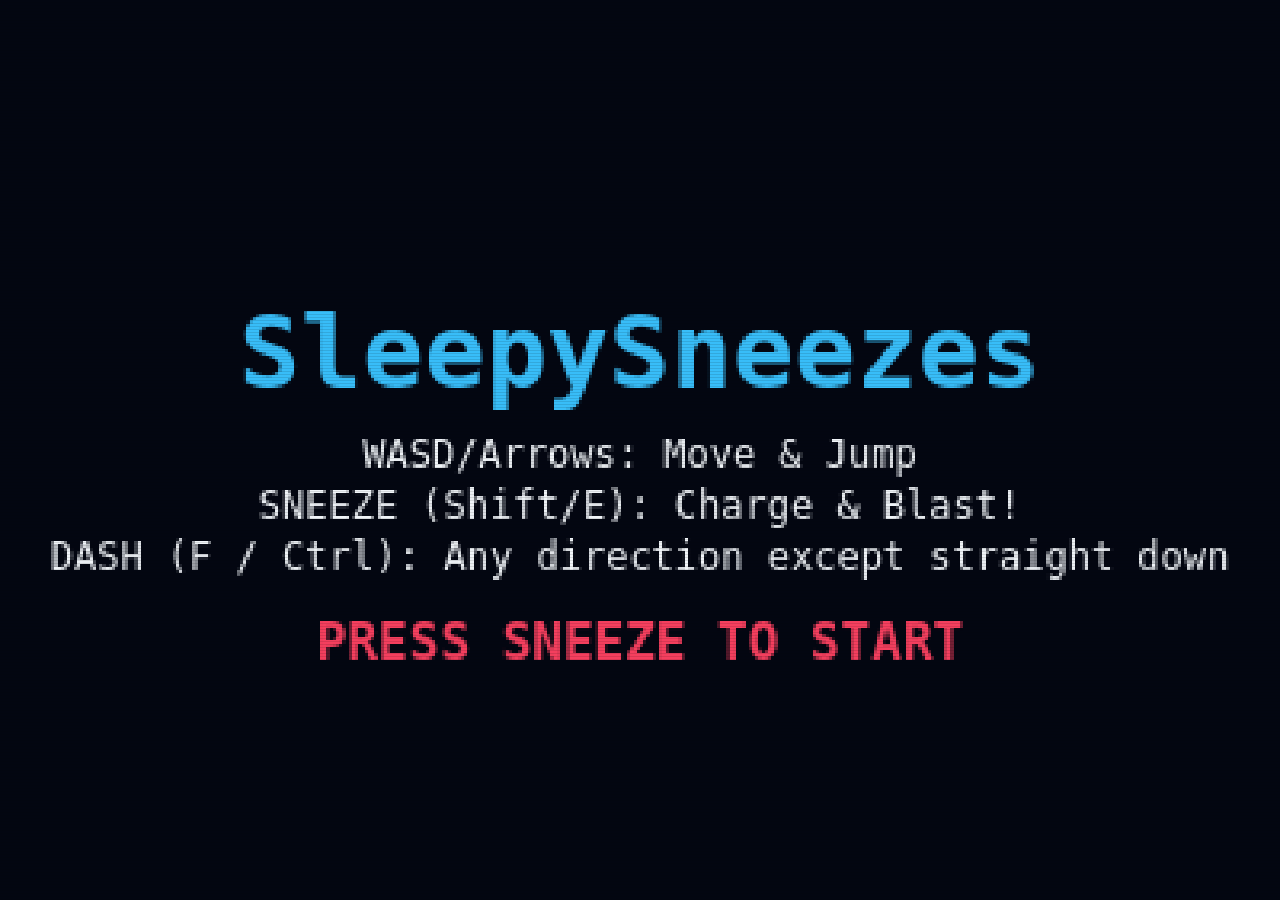
==== index.html @ b1308c96 "Slimmer Sleepyhead: swinging arms, glide puff, cute sneeze bubble Skinny robe, walking arm/leg cycle" ====
<!DOCTYPE html>
<html lang="en">
<head>
    <meta charset="UTF-8">
    <meta name="viewport" content="width=device-width, initial-scale=1.0, maximum-scale=1.0, user-scalable=no">
    <title>SleepySneezes - 16-Bit Edition</title>
    <style>
        html, body {
            margin: 0;
            padding: 0;
            background: #030611;
            color: #f1f5f9;
            user-select: none;
            -webkit-user-select: none;
            overflow: hidden;
            height: 100%;
            width: 100%;
        }

        canvas {
            display: block;
            position: fixed;
            inset: 0;
            width: 100vw;
            height: 100vh;
            object-fit: contain;
            object-position: center;
            image-rendering: -moz-crisp-edges;
            image-rendering: -webkit-optimize-contrast;
            image-rendering: crisp-edges;
            image-rendering: pixelated;
        }

        .scanlines {
            pointer-events: none;
            position: fixed;
            inset: 0;
            background: repeating-linear-gradient(
                to bottom,
                rgba(18, 16, 40, 0.0) 0px,
                rgba(18, 16, 40, 0.0) 2px,
                rgba(0, 0, 0, 0.11) 2px,
                rgba(0, 0, 0, 0.11) 3px
            );
            mix-blend-mode: multiply;
            z-index: 5;
        }
    </style>
</head>
<body>
    <canvas id="gameCanvas" width="400" height="225"></canvas>
    <div class="scanlines"></div>
    
    <script>
        class SoundFX {
            constructor() {
                this.ctx = null;
                this.muted = false;
                this.chargeOsc = null;
                this.chargeGain = null;
            }

            init() {
                if (!this.ctx) {
                    const AudioCtx = window.AudioContext || window.webkitAudioContext;
                    if (AudioCtx) this.ctx = new AudioCtx();
                }
                if (this.ctx && this.ctx.state === 'suspended') {
                    this.ctx.resume();
                }
            }

            playTone(freq, type, duration, startGain = 0.2, endGain = 0.01) {
                if (this.muted || !this.ctx) return;
                try {
                    const osc = this.ctx.createOscillator();
                    const gain = this.ctx.createGain();
                    osc.type = type;
                    osc.frequency.setValueAtTime(freq, this.ctx.currentTime);
                    gain.gain.setValueAtTime(startGain, this.ctx.currentTime);
                    gain.gain.exponentialRampToValueAtTime(endGain, this.ctx.currentTime + duration);
                    osc.connect(gain);
                    gain.connect(this.ctx.destination);
                    osc.start();
                    osc.stop(this.ctx.currentTime + duration);
                } catch (e) {}
            }

            jumpSound() {
                this.playTone(350, 'sine', 0.15, 0.25, 0.01);
            }

            hitSound() {
                this.playTone(120, 'sawtooth', 0.25, 0.3, 0.01);
            }

            stompSound() {
                this.playTone(220, 'square', 0.12, 0.2, 0.01);
            }

            pillowSound() {
                if (this.muted || !this.ctx) return;
                this.playTone(523.25, 'sine', 0.1, 0.2, 0.01);
                setTimeout(() => this.playTone(659.25, 'sine', 0.15, 0.2, 0.01), 80);
            }

            startChargeSound() {
                if (this.muted || !this.ctx || this.chargeOsc) return;
                try {
                    this.chargeOsc = this.ctx.createOscillator();
                    this.chargeGain = this.ctx.createGain();
                    this.chargeOsc.type = 'triangle';
                    this.chargeOsc.frequency.setValueAtTime(150, this.ctx.currentTime);
                    this.chargeOsc.frequency.exponentialRampToValueAtTime(600, this.ctx.currentTime + 1.2);
                    this.chargeGain.gain.setValueAtTime(0.05, this.ctx.currentTime);
                    this.chargeGain.gain.linearRampToValueAtTime(0.2, this.ctx.currentTime + 1.2);
                    this.chargeOsc.connect(this.chargeGain);
                    this.chargeGain.connect(this.ctx.destination);
                    this.chargeOsc.start();
                } catch (e) {}
            }

            stopChargeSound() {
                if (this.chargeOsc) {
                    try {
                        this.chargeOsc.stop();
                        this.chargeOsc.disconnect();
                    } catch (e) {}
                    this.chargeOsc = null;
                    this.chargeGain = null;
                }
            }

            dashSound() {
                this.playTone(180, 'square', 0.08, 0.18, 0.01);
                setTimeout(() => this.playTone(420, 'sawtooth', 0.12, 0.22, 0.01), 40);
            }

            executeSound() {
                if (this.muted || !this.ctx) return;
                try {
                    this.playTone(80, 'sawtooth', 0.4, 0.4, 0.01);
                    setTimeout(() => this.playTone(220, 'square', 0.15, 0.35, 0.01), 80);
                    setTimeout(() => this.playTone(880, 'triangle', 0.35, 0.28, 0.01), 160);
                    setTimeout(() => this.playTone(1320, 'sine', 0.5, 0.2, 0.01), 280);
                } catch (e) {}
            }

            sneezeSound(power = 1.0) {
                if (this.muted || !this.ctx) return;
                try {
                    const bufferSize = this.ctx.sampleRate * 0.3;
                    const buffer = this.ctx.createBuffer(1, bufferSize, this.ctx.sampleRate);
                    const data = buffer.getChannelData(0);
                    for (let i = 0; i < bufferSize; i++) {
                        data[i] = Math.random() * 2 - 1;
                    }
                    const noise = this.ctx.createBufferSource();
                    noise.buffer = buffer;

                    const filter = this.ctx.createBiquadFilter();
                    filter.type = 'bandpass';
                    filter.frequency.value = 1000 * power;

                    const gain = this.ctx.createGain();
                    gain.gain.setValueAtTime(0.4 * power, this.ctx.currentTime);
                    gain.gain.exponentialRampToValueAtTime(0.01, this.ctx.currentTime + 0.3);

                    noise.connect(filter);
                    filter.connect(gain);
                    gain.connect(this.ctx.destination);
                    noise.start();
                } catch (e) {
                    this.playTone(400 * power, 'square', 0.25, 0.3, 0.01);
                }
            }
        }

        let stardustParticles = [];
        let featherParticles = [];

        for (let i = 0; i < 45; i++) {
            stardustParticles.push({
                x: Math.random() * 800,
                y: Math.random() * 450,
                size: Math.random() * 2.2 + 0.8,
                vx: Math.random() * 0.3 + 0.1,
                vy: (Math.random() - 0.5) * 0.15,
                alpha: Math.random() * 0.7 + 0.3,
                pulseSpeed: Math.random() * 0.04 + 0.01
            });
        }

        function spawnFeatherBurst(x, y, count = 12) {
            for (let i = 0; i < count; i++) {
                const angle = Math.random() * Math.PI * 2;
                const speed = Math.random() * 3.5 + 1.2;
                featherParticles.push({
                    x: x,
                    y: y,
                    vx: Math.cos(angle) * speed,
                    vy: Math.sin(angle) * speed - 1.0,
                    rotation: Math.random() * Math.PI * 2,
                    vRot: (Math.random() - 0.5) * 0.2,
                    scale: Math.random() * 0.6 + 0.5,
                    life: 45 + Math.random() * 25,
                    maxLife: 70,
                    color: Math.random() > 0.3 ? '#e0f2fe' : '#fef08a'
                });
            }
        }

        const sound = new SoundFX();
        const canvas = document.getElementById('gameCanvas');
        const ctx = canvas.getContext('2d');
        ctx.imageSmoothingEnabled = false;

        const STATE = {
            START: 'START',
            PLAYING: 'PLAYING',
            MODAL: 'MODAL',
            VICTORY: 'VICTORY'
        };
        let currentGameState = STATE.START;
        let impactFrame = {
            active: false,
            timer: 0,
            duration: 48,
            px: 0, py: 0, ex: 0, ey: 0,
            flyX: 0, flyY: 0, flyVX: 0, flyVY: 0,
            kanji: '斬'
        };
        const KANJI_POOL = ['斬', '撃', '滅', '破', '閃', '轟'];

        // Victory animation state
        let victoryTimer = 0;
        let victoryPhase = 0; // 0=sneeze charge, 1=impact, 2=cloud spin, 3=star form, 4=THE END
        let victoryCloud = { x: 400, y: 160, r: 60, spin: 0, scaleX: 1, scaleY: 1, alpha: 1 };
        let victoryStar = { x: 400, y: 160, r: 0, alpha: 0, spin: 0 };
        let victoryPlayerX = 200;
        let victoryShockwaves = [];

        const CANVAS_WIDTH = 800;
        const CANVAS_HEIGHT = 450;

        let currentLevelIndex = 0;
        let platforms = [];
        let pillows = [];
        let enemies = [];
        let alarmClocks = [];
        let hazards = [];
        let bossProjectiles = [];
        let particles = [];
        let shockwaves = [];
        let floatingTexts = [];
        let zzzParticles = [];
        let boss = null;
        let goalPost = null;
        let gameTime = 0;
        let modalData = { title: '', story: '' };
        let modalActionCallback = null;

        const DEFAULT_THEME = {
            sky: ['#020510', '#080d21', '#10162e', '#181028'],
            moon: '#fef08a',
            starDensity: 40
        };

        const screenShake = {
            intensity: 0,
            x: 0,
            y: 0,
            trigger(amount) {
                this.intensity = Math.max(this.intensity, amount);
            },
            update() {
                if (this.intensity > 0) {
                    this.x = (Math.random() - 0.5) * this.intensity * 1.5;
                    this.y = (Math.random() - 0.5) * this.intensity * 1.5;
                    this.intensity *= 0.88;
                    if (this.intensity < 0.2) {
                        this.intensity = 0;
                        this.x = 0;
                        this.y = 0;
                    }
                }
            }
        };

        const levels = [
            {
                title: 'Allergy Curse',
                story: 'Gather Sleepyhead\'s scattered dream pillows! Hold SNEEZE to build up power and launch yourself across wide platforms!',
                pillowsTotal: 4,
                theme: DEFAULT_THEME,
                setup() {
                    platforms = [
                        { x: 0, y: 400, w: 800, h: 50, type: 'ground' },
                        { x: 90, y: 310, w: 160, h: 18, type: 'static' },
                        { x: 300, y: 250, w: 150, h: 18, type: 'static' },
                        { x: 500, y: 190, w: 150, h: 18, type: 'static' },
                        { x: 200, y: 140, w: 140, h: 18, type: 'static' },
                        { x: 660, y: 300, w: 110, h: 18, type: 'static' }
                    ];
                    pillows = [
                        { x: 150, y: 270, collected: false },
                        { x: 350, y: 210, collected: false },
                        { x: 560, y: 150, collected: false },
                        { x: 250, y: 100, collected: false }
                    ];
                    enemies = [
                        makeEnemy(220, 376, 0.7, 40, 420, 'bunny'),
                        makeEnemy(540, 166, -0.55, 500, 640, 'slime'),
                        makeEnemy(700, 276, 0.55, 660, 770, 'fox'),
                        makeEnemy(430, 100, 0.7, 380, 520, 'moth', { baseY: 100 })
                    ];
                    hazards = [
                        { x: 480, y: 385, w: 70, h: 15, type: 'spikes' }
                    ];
                    alarmClocks = [];
                    boss = null;
                    goalPost = { x: 720, y: 350, w: 40, h: 50, unlocked: false };
                }
            },
            {
                title: 'Midnight Winds',
                story: 'High clouds carry heavy dream currents. Use fully charged Sneezes for massive recoil jumps!',
                pillowsTotal: 4,
                theme: {
                    sky: ['#040616', '#0a1129', '#131a38', '#1c1436'],
                    moon: '#e0f2fe',
                    starDensity: 55
                },
                setup() {
                    platforms = [
                        { x: 0, y: 400, w: 800, h: 50, type: 'ground' },
                        { x: 180, y: 320, w: 140, h: 18, type: 'static' },
                        { x: 400, y: 260, w: 140, h: 18, type: 'static' },
                        { x: 220, y: 180, w: 150, h: 18, type: 'static' },
                        { x: 40, y: 130, w: 130, h: 18, type: 'static' },
                        { x: 610, y: 160, w: 150, h: 18, type: 'static' },
                        { x: 620, y: 320, w: 140, h: 18, type: 'static' }
                    ];
                    pillows = [
                        { x: 230, y: 280, collected: false },
                        { x: 450, y: 220, collected: false },
                        { x: 90, y: 90, collected: false },
                        { x: 670, y: 120, collected: false }
                    ];
                    enemies = [
                        makeEnemy(240, 156, 0.65, 220, 350, 'fox'),
                        makeEnemy(650, 136, -0.55, 610, 750, 'slime'),
                        makeEnemy(200, 366, 0.55, 40, 500, 'ogre'),
                        makeEnemy(300, 100, -0.8, 220, 400, 'bat', { baseY: 100 })
                    ];
                    hazards = [
                        { x: 520, y: 385, w: 80, h: 15, type: 'spikes' },
                        { x: 650, y: 145, w: 50, h: 15, type: 'spikes' }
                    ];
                    alarmClocks = [];
                    boss = null;
                    goalPost = { x: 690, y: 330, w: 40, h: 50, unlocked: false };
                }
            },
            {
                title: 'Pillow Fort Peaks',
                story: 'Towering cushion stacks line the horizon. Stomp dust bunnies from above or Blast them away with Sneeze! Watch for sky bats and thorny brambles.',
                pillowsTotal: 4,
                theme: {
                    sky: ['#050411', '#0c0a24', '#171034', '#231331'],
                    moon: '#fbcfe8',
                    starDensity: 45
                },
                setup() {
                    platforms = [
                        { x: 0, y: 400, w: 800, h: 50, type: 'ground' },
                        { x: 160, y: 330, w: 140, h: 18, type: 'static' },
                        { x: 360, y: 270, w: 150, h: 18, type: 'static' },
                        { x: 540, y: 210, w: 140, h: 18, type: 'static' },
                        { x: 360, y: 140, w: 140, h: 18, type: 'static' },
                        { x: 160, y: 100, w: 140, h: 18, type: 'static' }
                    ];
                    pillows = [
                        { x: 200, y: 290, collected: false },
                        { x: 590, y: 170, collected: false },
                        { x: 400, y: 100, collected: false },
                        { x: 200, y: 60, collected: false }
                    ];
                    enemies = [
                        makeEnemy(80, 362, 0.5, 20, 280, 'scarecrow'),
                        makeEnemy(230, 306, -0.65, 160, 290, 'slime'),
                        makeEnemy(400, 104, 0.45, 360, 490, 'ogre'),
                        makeEnemy(700, 378, -0.9, 520, 780, 'fox'),
                        makeEnemy(220, 60, 0.9, 160, 300, 'moth', { baseY: 60 }),
                        makeEnemy(590, 150, -0.85, 540, 680, 'bat', { baseY: 150 })
                    ];
                    hazards = [
                        { x: 300, y: 385, w: 70, h: 15, type: 'spikes' },
                        { x: 380, y: 125, w: 50, h: 15, type: 'spikes' }
                    ];
                    alarmClocks = [];
                    boss = null;
                    goalPost = { x: 730, y: 300, w: 40, h: 50, unlocked: false };
                }
            },
            {
                title: 'Dreamy Nebula',
                story: 'Shimmering star nebulae fill the sky. Leap across fast-drifting cloud paths, dodge bramble spikes, and retrieve the golden pillows!',
                pillowsTotal: 4,
                theme: {
                    sky: ['#02040c', '#070a1f', '#0e1636', '#1a1042'],
                    moon: '#c4b5fd',
                    starDensity: 60
                },
                setup() {
                    platforms = [
                        { x: 0, y: 400, w: 800, h: 50, type: 'ground' },
                        { x: 180, y: 320, w: 140, h: 18, type: 'static' },
                        { x: 360, y: 250, w: 150, h: 18, type: 'static' },
                        { x: 540, y: 190, w: 150, h: 18, type: 'static' },
                        { x: 330, y: 130, w: 150, h: 18, type: 'static' },
                        { x: 80, y: 110, w: 140, h: 18, type: 'static' }
                    ];
                    pillows = [
                        { x: 220, y: 280, collected: false },
                        { x: 410, y: 210, collected: false },
                        { x: 380, y: 90, collected: false },
                        { x: 130, y: 70, collected: false }
                    ];
                    enemies = [
                        makeEnemy(80, 376, 0.7, 20, 360, 'slime'),
                        makeEnemy(380, 104, 0.55, 330, 470, 'ogre'),
                        makeEnemy(150, 86, -0.9, 80, 210, 'fox'),
                        makeEnemy(700, 340, -0.85, 500, 780, 'moth', { baseY: 340 }),
                        makeEnemy(250, 40, 0.8, 80, 340, 'bat', { baseY: 40 })
                    ];
                    hazards = [
                        { x: 420, y: 385, w: 80, h: 15, type: 'spikes' },
                        { x: 350, y: 115, w: 60, h: 15, type: 'spikes' }
                    ];
                    alarmClocks = [];
                    boss = null;
                    goalPost = { x: 710, y: 310, w: 40, h: 50, unlocked: false };
                }
            },
            {
                title: 'Clockwork Nightmare',
                story: 'Tick-tock! Ring all the alarm clocks with Sneeze Blasts to clear the allergy storm and open the portal!',
                pillowsTotal: 4,
                theme: {
                    sky: ['#06040f', '#100a26', '#1c1030', '#2a0f2c'],
                    moon: '#fde68a',
                    starDensity: 50
                },
                setup() {
                    platforms = [
                        { x: 0, y: 400, w: 800, h: 50, type: 'ground' },
                        { x: 200, y: 320, w: 150, h: 18, type: 'static' },
                        { x: 400, y: 260, w: 150, h: 18, type: 'static' },
                        { x: 580, y: 190, w: 150, h: 18, type: 'static' },
                        { x: 360, y: 140, w: 150, h: 18, type: 'static' },
                        { x: 120, y: 120, w: 150, h: 18, type: 'static' }
                    ];
                    pillows = [
                        { x: 250, y: 280, collected: false },
                        { x: 450, y: 220, collected: false },
                        { x: 410, y: 100, collected: false },
                        { x: 170, y: 80, collected: false }
                    ];
                    alarmClocks = [
                        { x: 260, y: 305, rung: false },
                        { x: 460, y: 245, rung: false },
                        { x: 420, y: 125, rung: false }
                    ];
                    enemies = [
                        makeEnemy(80, 376, 0.85, 20, 360, 'ogre'),
                        makeEnemy(430, 236, -0.75, 400, 540, 'bunny'),
                        makeEnemy(170, 96, 0.65, 120, 260, 'bunny'),
                        makeEnemy(630, 150, -0.9, 580, 730, 'bat', { baseY: 150 }),
                        makeEnemy(260, 60, 0.85, 120, 360, 'bat', { baseY: 60 })
                    ];
                    hazards = [
                        { x: 480, y: 385, w: 70, h: 15, type: 'spikes' },
                        { x: 140, y: 105, w: 45, h: 15, type: 'spikes' }
                    ];
                    boss = null;
                    goalPost = { x: 640, y: 150, w: 40, h: 50, unlocked: false };
                }
            },
            {
                title: 'Pollen Marsh',
                story: 'Sneezy slime puddles bounce in the reeds. Dash diagonally to finish them!',
                pillowsTotal: 4,
                theme: {
                    sky: ['#04140c', '#0a2418', '#12301c', '#1a2810'],
                    moon: '#86efac',
                    starDensity: 30
                },
                setup() {
                    platforms = [
                        { x: 0, y: 400, w: 800, h: 50, type: 'ground' },
                        { x: 70, y: 320, w: 160, h: 18, type: 'static' },
                        { x: 300, y: 260, w: 180, h: 18, type: 'static' },
                        { x: 540, y: 200, w: 160, h: 18, type: 'static' },
                        { x: 240, y: 140, w: 140, h: 18, type: 'static' },
                        { x: 640, y: 320, w: 120, h: 18, type: 'static' }
                    ];
                    pillows = [
                        { x: 120, y: 280, collected: false },
                        { x: 360, y: 220, collected: false },
                        { x: 590, y: 160, collected: false },
                        { x: 280, y: 100, collected: false }
                    ];
                    enemies = [
                        makeEnemy(100, 380, 0.5, 20, 280, 'slime'),
                        makeEnemy(360, 240, -0.6, 300, 470, 'slime'),
                        makeEnemy(560, 180, 0.45, 540, 690, 'scarecrow'),
                        makeEnemy(680, 298, 0.7, 640, 760, 'fox'),
                        makeEnemy(280, 90, 0.8, 240, 380, 'moth', { baseY: 90 })
                    ];
                    hazards = [
                        { x: 400, y: 385, w: 90, h: 15, type: 'spikes' }
                    ];
                    alarmClocks = [];
                    boss = null;
                    goalPost = { x: 720, y: 350, w: 40, h: 50, unlocked: false };
                }
            },
            {
                title: 'Moonlit Orchard',
                story: 'Foxes zip between scarecrows. Use dash stun, then FINISH the straw giants!',
                pillowsTotal: 4,
                theme: {
                    sky: ['#12080c', '#241018', '#30141c', '#1c1014'],
                    moon: '#fda4af',
                    starDensity: 48
                },
                setup() {
                    platforms = [
                        { x: 0, y: 400, w: 800, h: 50, type: 'ground' },
                        { x: 40, y: 300, w: 140, h: 18, type: 'static' },
                        { x: 250, y: 240, w: 150, h: 18, type: 'static' },
                        { x: 460, y: 180, w: 150, h: 18, type: 'static' },
                        { x: 620, y: 280, w: 140, h: 18, type: 'static' },
                        { x: 160, y: 120, w: 160, h: 18, type: 'static' }
                    ];
                    pillows = [
                        { x: 80, y: 260, collected: false },
                        { x: 300, y: 200, collected: false },
                        { x: 500, y: 140, collected: false },
                        { x: 200, y: 80, collected: false }
                    ];
                    enemies = [
                        makeEnemy(80, 362, 0.4, 20, 240, 'scarecrow'),
                        makeEnemy(280, 218, 1.1, 250, 390, 'fox'),
                        makeEnemy(500, 158, -1.0, 460, 600, 'fox'),
                        makeEnemy(650, 242, 0.5, 620, 760, 'ogre'),
                        makeEnemy(200, 70, 0.7, 160, 320, 'moth', { baseY: 70 })
                    ];
                    hazards = [
                        { x: 320, y: 385, w: 80, h: 15, type: 'spikes' }
                    ];
                    alarmClocks = [];
                    boss = null;
                    goalPost = { x: 700, y: 230, w: 40, h: 50, unlocked: false };
                }
            },
            {
                title: 'Gear Cathedral',
                story: 'Clocklings patrol the nave. Ring nothing — just collect pillows and dash through brass!',
                pillowsTotal: 4,
                theme: {
                    sky: ['#1a1408', '#2a2010', '#3a2810', '#241808'],
                    moon: '#fde68a',
                    starDensity: 25
                },
                setup() {
                    platforms = [
                        { x: 0, y: 400, w: 800, h: 50, type: 'ground' },
                        { x: 100, y: 310, w: 140, h: 18, type: 'static' },
                        { x: 320, y: 250, w: 160, h: 18, type: 'static' },
                        { x: 540, y: 190, w: 150, h: 18, type: 'static' },
                        { x: 200, y: 150, w: 140, h: 18, type: 'static' },
                        { x: 660, y: 310, w: 120, h: 18, type: 'static' }
                    ];
                    pillows = [
                        { x: 140, y: 270, collected: false },
                        { x: 380, y: 210, collected: false },
                        { x: 590, y: 150, collected: false },
                        { x: 240, y: 110, collected: false }
                    ];
                    enemies = [
                        makeEnemy(120, 372, 0.7, 20, 300, 'clockling'),
                        makeEnemy(350, 222, -0.65, 320, 470, 'clockling'),
                        makeEnemy(560, 162, 0.55, 540, 680, 'clockling'),
                        makeEnemy(680, 282, 0.5, 660, 780, 'ogre'),
                        makeEnemy(240, 90, 0.85, 200, 340, 'bat', { baseY: 90 })
                    ];
                    hazards = [
                        { x: 430, y: 385, w: 70, h: 15, type: 'spikes' }
                    ];
                    alarmClocks = [];
                    boss = null;
                    goalPost = { x: 700, y: 260, w: 40, h: 50, unlocked: false };
                }
            },
            {
                title: 'Nightmare King\'s Lair',
                story: 'The Nightmare King looms! Blast all 4 alarm clocks with Maximum Sneezes to defeat him! Dodge his Nightmare Orbs!',
                pillowsTotal: 4,
                theme: {
                    sky: ['#08030d', '#160820', '#241030', '#320f2a'],
                    moon: '#fda4af',
                    starDensity: 55
                },
                setup() {
                    platforms = [
                        { x: 0, y: 400, w: 800, h: 50, type: 'ground' },
                        { x: 80, y: 300, w: 150, h: 18, type: 'static' },
                        { x: 570, y: 300, w: 150, h: 18, type: 'static' },
                        { x: 300, y: 230, w: 200, h: 18, type: 'static' },
                        { x: 140, y: 140, w: 150, h: 18, type: 'static' },
                        { x: 510, y: 140, w: 150, h: 18, type: 'static' }
                    ];
                    pillows = [
                        { x: 130, y: 260, collected: false },
                        { x: 640, y: 260, collected: false },
                        { x: 200, y: 100, collected: false },
                        { x: 570, y: 100, collected: false }
                    ];
                    alarmClocks = [
                        { x: 145, y: 285, rung: false },
                        { x: 655, y: 285, rung: false },
                        { x: 215, y: 125, rung: false },
                        { x: 585, y: 125, rung: false }
                    ];
                    enemies = [];
                    hazards = [];
                    bossProjectiles = [];
                    boss = { x: 350, y: 30, w: 110, h: 80, vx: 1.2, hp: 240, maxHp: 240, attackTimer: 80, name: 'king', phase: 1, announced: 1 };
                    goalPost = null;
                }
            }
        ];

        const player = {
            x: 50,
            y: 300,
            w: 32,
            h: 40,
            vx: 0,
            vy: 0,
            speed: 3.2,
            gravity: 0.28,
            recoilBase: 7.0,
            isGrounded: false,
            coyoteTimer: 0,
            isGliding: false,
            isSlamming: false,
            isCharging: false,
            isDashing: false,
            dashTimer: 0,
            dashCooldown: 0,
            dashDirX: 1,
            dashDirY: 0,
            dashTrail: [],
            chargeTimer: 0,
            maxChargeTimer: 60,
            sneezeEnergy: 100,
            maxSneezeEnergy: 100,
            sneezeCooldownTimer: 0,
            maxSneezeCooldown: 120,
            facing: 1,
            scaleX: 1,
            scaleY: 1,
            health: 3,
            maxHealth: 3,
            invincibleTimer: 0,
            score: 0,
            pillowsCollected: 0
        };

        const keys = {
            Left: false,
            Right: false,
            Up: false,
            Down: false,
            Sneeze: false,
            Dash: false
        };

        let cheatCode = '';

        window.addEventListener('keydown', (e) => {
            sound.init();
            
            if (e.key && e.key.length === 1) {
                cheatCode += e.key.toLowerCase();
                if (cheatCode.length > 6) cheatCode = cheatCode.slice(-6);
                if (cheatCode === 'pickle' && currentGameState === STATE.PLAYING) {
                    cheatCode = '';
                    player.score += 1000;
                    levelComplete();
                    return;
                }
            }

            if (e.code === 'KeyM') {
                sound.muted = !sound.muted;
            }
            if (e.code === 'KeyA' || e.code === 'ArrowLeft') keys.Left = true;
            if (e.code === 'KeyD' || e.code === 'ArrowRight') keys.Right = true;
            if (e.code === 'KeyW' || e.code === 'ArrowUp' || e.code === 'Space') {
                keys.Up = true;
            }
            if (e.code === 'KeyS' || e.code === 'ArrowDown') {
                keys.Down = true;
                if (player.isGrounded && currentGameState === STATE.PLAYING) {
                    player.dropTimer = 8;
                    player.isGrounded = false;
                    player.y += 2;
                } else if (!player.isGrounded && currentGameState === STATE.PLAYING && !player.isSlamming && !player.isDashing) {
                    player.isSlamming = true;
                    player.vy = 13;
                }
            }
            if (e.code === 'KeyF' || e.code === 'KeyJ' || e.code === 'ControlLeft' || e.code === 'ControlRight') {
                if (!keys.Dash && currentGameState === STATE.PLAYING) startDash();
                keys.Dash = true;
            }
            if (e.code === 'ShiftLeft' || e.code === 'ShiftRight' || e.code === 'KeyE') {
                if (currentGameState === STATE.START) {
                    initLevel(0);
                } else if (currentGameState === STATE.MODAL) {
                    if (modalActionCallback) modalActionCallback();
                } else if (currentGameState === STATE.VICTORY && victoryPhase === 4) {
                    initLevel(0);
                } else if (!keys.Sneeze && currentGameState === STATE.PLAYING) {
                    startChargingSneeze();
                }
                keys.Sneeze = true;
            }
        });

        window.addEventListener('keyup', (e) => {
            if (e.code === 'KeyA' || e.code === 'ArrowLeft') keys.Left = false;
            if (e.code === 'KeyD' || e.code === 'ArrowRight') keys.Right = false;
            if (e.code === 'KeyW' || e.code === 'ArrowUp' || e.code === 'Space') keys.Up = false;
            if (e.code === 'KeyS' || e.code === 'ArrowDown') keys.Down = false;
            if (e.code === 'KeyF' || e.code === 'KeyJ' || e.code === 'ControlLeft' || e.code === 'ControlRight') keys.Dash = false;
            if (e.code === 'ShiftLeft' || e.code === 'ShiftRight' || e.code === 'KeyE') {
                if (keys.Sneeze && currentGameState === STATE.PLAYING) {
                    releaseSneezeBlast();
                }
                keys.Sneeze = false;
            }
        });

        function wrapText(context, text, x, y, maxWidth, lineHeight) {
            const words = text.split(' ');
            let line = '';
            for(let n = 0; n < words.length; n++) {
                const testLine = line + words[n] + ' ';
                const metrics = context.measureText(testLine);
                const testWidth = metrics.width;
                if (testWidth > maxWidth && n > 0) {
                    context.fillText(line, x, y);
                    line = words[n] + ' ';
                    y += lineHeight;
                } else {
                    line = testLine;
                }
            }
            context.fillText(line, x, y);
        }

        function spawnFloatingText(x, y, text, color = '#f1f5f9') {
            floatingTexts.push({ x, y, text, color, life: 45, maxLife: 45 });
        }

        function enemyStats(type) {
            if (type === 'ogre') return { hp: 3, maxHp: 3, strength: 3, w: 36, h: 36 };
            if (type === 'bat') return { hp: 2, maxHp: 2, strength: 2, w: 28, h: 22, fly: true };
            if (type === 'moth') return { hp: 2, maxHp: 2, strength: 2, w: 30, h: 24, fly: true };
            if (type === 'slime') return { hp: 2, maxHp: 2, strength: 1, w: 28, h: 20 };
            if (type === 'clockling') return { hp: 2, maxHp: 2, strength: 2, w: 28, h: 28 };
            if (type === 'scarecrow') return { hp: 3, maxHp: 3, strength: 3, w: 30, h: 38 };
            if (type === 'fox') return { hp: 1, maxHp: 1, strength: 1, w: 32, h: 22 };
            return { hp: 1, maxHp: 1, strength: 1, w: 26, h: 24 };
        }

        function isFlyer(e) { return e.type === 'bat' || e.type === 'moth' || e.fly; }

        function makeEnemy(x, y, vx, minX, maxX, type, extra) {
            const s = enemyStats(type);
            return Object.assign({
                x, y, vx, minX, maxX, type,
                w: s.w, h: s.h, hp: s.hp, maxHp: s.maxHp, strength: s.strength,
                alive: true, stunned: 0, flash: 0
            }, extra || {});
        }

        function startDash() {
            if (player.isDashing || player.dashCooldown > 0 || player.isCharging) return;
            let dx = 0, dy = 0;
            if (keys.Left) dx -= 1;
            if (keys.Right) dx += 1;
            if (keys.Up) dy -= 1;
            if (keys.Down) dy += 1;
            if (dx === 0 && dy === 0) { dx = player.facing; dy = 0; }
            if (dx === 0 && dy > 0) { dx = player.facing; dy = 0; }
            const mag = Math.hypot(dx, dy) || 1;
            dx /= mag; dy /= mag;
            player.isDashing = true;
            player.dashTimer = 12;
            player.dashCooldown = 32;
            player.dashHitIds = [];
            player.dashDirX = dx;
            player.dashDirY = dy;
            player.isSlamming = false;
            player.invincibleTimer = Math.max(player.invincibleTimer, 12);
            if (dx !== 0) player.facing = dx > 0 ? 1 : -1;
            sound.dashSound();
            screenShake.trigger(3);
            spawnFloatingText(player.x, player.y - 18, 'DASH!', '#a5f3fc');
        }

        function triggerImpactFrame(e) {
            impactFrame.active = true;
            impactFrame.timer = impactFrame.duration;
            impactFrame.px = player.x + player.w / 2;
            impactFrame.py = player.y + player.h / 2;
            impactFrame.ex = e.x + e.w / 2;
            impactFrame.ey = e.y + e.h / 2;
            impactFrame.flyX = e.x;
            impactFrame.flyY = e.y;
            impactFrame.flyVX = player.dashDirX * 14;
            impactFrame.flyVY = player.dashDirY * 10 - 4;
            impactFrame.kanji = KANJI_POOL[Math.floor(Math.random() * KANJI_POOL.length)];
            sound.executeSound();
            screenShake.trigger(18);
        }

        function dashHitEnemy(e) {
            const low = e.hp <= 1 || e.stunned > 0 || (e.hp / e.maxHp) <= 0.34;
            if (low) {
                e.alive = false;
                e.hp = 0;
                player.score += 400;
                spawnFloatingText(e.x, e.y - 18, 'FINISH!', '#fde047');
                spawnFeatherBurst(e.x + e.w / 2, e.y + e.h / 2, 22);
                triggerImpactFrame(e);
                return;
            }
            e.hp -= 1;
            e.flash = 8;
            if (e.strength >= 2) {
                e.stunned = 70;
                spawnFloatingText(e.x, e.y - 12, 'STUNNED!', '#fbbf24');
                sound.hitSound();
            } else {
                e.alive = false;
                player.score += 200;
                spawnFloatingText(e.x, e.y - 12, '+200 DASH!', '#67e8f9');
                spawnFeatherBurst(e.x + 12, e.y + 10, 12);
                sound.stompSound();
            }
        }

        function startChargingSneeze() {
            if (player.sneezeCooldownTimer > 0) return;

            if (player.sneezeEnergy < 25) {
                spawnFloatingText(player.x - 10, player.y - 15, 'NO ENERGY!', '#ef4444');
                sound.hitSound();
                return;
            }

            player.isCharging = true;
            player.chargeTimer = 0;
            sound.startChargeSound();
        }

        function releaseSneezeBlast() {
            if (!player.isCharging) return;

            player.isCharging = false;
            sound.stopChargeSound();

            const chargeRatio = Math.min(1.0, player.chargeTimer / player.maxChargeTimer);
            const energyCost = 25 + chargeRatio * 40;

            player.sneezeEnergy = Math.max(0, player.sneezeEnergy - energyCost);
            player.sneezeCooldownTimer = player.maxSneezeCooldown;

            const recoilMult = 1.0 + chargeRatio * 1.8;
            player.vx = -player.facing * player.recoilBase * recoilMult;
            player.vy = -player.recoilBase * (0.8 + chargeRatio * 1.0);
            player.isGrounded = false;
            player.isSlamming = false;

            player.scaleX = 1.6;
            player.scaleY = 0.6;

            sound.sneezeSound(0.8 + chargeRatio * 1.2);
            screenShake.trigger(4 + chargeRatio * 12);

            const blastName = chargeRatio > 0.8 ? 'MEGA SNEEZE!' : chargeRatio > 0.4 ? 'POWER SNEEZE!' : 'SNEEZE BLAST!';
            spawnFloatingText(player.x - 15, player.y - 25, blastName, chargeRatio > 0.8 ? '#f43f5e' : '#f59e0b');
            spawnFeatherBurst(player.x + player.w / 2, player.y + player.h / 2, Math.floor(10 + chargeRatio * 18));

            shockwaves.push({
                x: player.x + (player.facing > 0 ? player.w : 0),
                y: player.y + player.h / 2,
                radius: 10,
                maxRadius: 40 + chargeRatio * 80,
                alpha: 1.0,
                color: chargeRatio > 0.8 ? '#f43f5e' : '#38bdf8'
            });

            const particleCount = Math.floor(16 + chargeRatio * 35);
            for (let i = 0; i < particleCount; i++) {
                particles.push({
                    x: player.x + (player.facing > 0 ? player.w : 0),
                    y: player.y + player.h / 2 + (Math.random() - 0.5) * 16,
                    vx: (player.facing * (Math.random() * 8 + 3)) * (0.8 + chargeRatio * 1.2),
                    vy: (Math.random() - 0.5) * (6 + chargeRatio * 6),
                    size: Math.random() * 10 + 5 + chargeRatio * 6,
                    life: 30 + chargeRatio * 20,
                    maxLife: 30 + chargeRatio * 20,
                    color: i % 2 === 0 ? '#fda4af' : '#e0f2fe'
                });
            }

            const blastRadius = 80 + chargeRatio * 100;

            alarmClocks.forEach(clock => {
                if (!clock.rung) {
                    const dist = Math.hypot((player.x + player.w/2) - clock.x, (player.y + player.h/2) - clock.y);
                    if (dist < blastRadius) {
                        clock.rung = true;
                        sound.pillowSound();
                        const dmg = Math.floor(30 + chargeRatio * 45);
                        spawnFloatingText(clock.x, clock.y - 20, `ALARM RUNG! -${dmg} HP`, '#fbbf24');
                        spawnFeatherBurst(clock.x, clock.y, 8);
                        if (boss) {
                            boss.hp -= dmg;
                            if (boss.hp <= 0) {
                                boss.hp = 0;
                                levelComplete();
                            }
                        }
                    }
                }
            });

            enemies.forEach(e => {
                if (e.alive) {
                    const dist = Math.hypot((player.x + player.w/2) - e.x, (player.y + player.h/2) - e.y);
                    if (dist < blastRadius) {
                        e.alive = false;
                        player.score += 200;
                        sound.stompSound();
                        spawnFloatingText(e.x, e.y - 15, '+200 BLAST!', '#38bdf8');
                        spawnFeatherBurst(e.x + 12, e.y + 11, 10);
                    }
                }
            });
            player.chargeTimer = 0;
        }

        function takeDamage(amount) {
            if (player.invincibleTimer > 0) return;

            player.health -= amount;
            player.invincibleTimer = 60;
            sound.hitSound();
            screenShake.trigger(8);

            player.isCharging = false;
            sound.stopChargeSound();

            spawnFloatingText(player.x, player.y - 15, '-1 HP', '#f43f5e');

            if (player.health <= 0) {
                gameOver();
            }
        }

        function initLevel(index) {
            currentLevelIndex = index;
            const lvl = levels[currentLevelIndex];

            player.x = 50;
            player.y = 300;
            player.vx = 0;
            player.vy = 0;
            player.health = player.maxHealth;
            player.sneezeEnergy = player.maxSneezeEnergy;
            player.sneezeCooldownTimer = 0;
            player.isCharging = false;
            player.chargeTimer = 0;
            player.isDashing = false;
            player.dashTimer = 0;
            player.dashCooldown = 0;
            player.dashTrail = [];
            player.pillowsCollected = 0;
            impactFrame.active = false;
            hazards = [];
            bossProjectiles = [];

            lvl.setup();
            currentGameState = STATE.PLAYING;
        }

        function levelComplete() {
            player.score += 500;

            if (currentLevelIndex + 1 < levels.length) {
                currentGameState = STATE.MODAL;
                modalData.title = 'Chapter Complete!';
                modalData.story = levels[currentLevelIndex].story;
                modalActionCallback = () => {
                    initLevel(currentLevelIndex + 1);
                };
            } else {
                // Trigger victory cutscene!
                currentGameState = STATE.VICTORY;
                victoryTimer = 0;
                victoryPhase = 0;
                victoryPlayerX = player.x;
                victoryCloud = { x: CANVAS_WIDTH / 2, y: 120, r: 70, spin: 0, scaleX: 1, scaleY: 1, alpha: 1 };
                victoryStar = { x: CANVAS_WIDTH / 2, y: 120, r: 0, alpha: 0, spin: 0 };
                victoryShockwaves = [];
            }
        }

        function gameOver() {
            currentGameState = STATE.MODAL;
            modalData.title = 'Game Over';
            modalData.story = 'Sleepyhead fell into a deep allergy nap! Try charging up your Sneezes!';
            modalActionCallback = () => {
                initLevel(currentLevelIndex);
            };
        }

        function update() {
            gameTime++;

            // Victory animation update
            if (currentGameState === STATE.VICTORY) {
                victoryTimer++;
                screenShake.update();

                if (victoryPhase === 0) {
                    // Phase 0: player walks to center and charges sneeze
                    if (victoryPlayerX < CANVAS_WIDTH / 2 - 80) victoryPlayerX += 3;
                    if (victoryTimer > 90) {
                        victoryPhase = 1;
                        victoryTimer = 0;
                        // Impact shockwave
                        victoryShockwaves.push({ x: CANVAS_WIDTH/2, y: 120, radius: 10, maxRadius: 300, alpha: 1.0, color: '#38bdf8' });
                        victoryShockwaves.push({ x: CANVAS_WIDTH/2, y: 120, radius: 10, maxRadius: 220, alpha: 1.0, color: '#ffffff' });
                        screenShake.trigger(20);
                    }
                } else if (victoryPhase === 1) {
                    // Phase 1: impact frames - cloud squishes outward
                    victoryCloud.scaleX = 1 + Math.sin(victoryTimer * 0.3) * 2;
                    victoryCloud.scaleY = 0.4 + Math.abs(Math.cos(victoryTimer * 0.2)) * 0.8;
                    victoryShockwaves.forEach(sw => { sw.radius += 8; sw.alpha -= 0.03; });
                    victoryShockwaves = victoryShockwaves.filter(sw => sw.alpha > 0);
                    if (victoryTimer > 40) { victoryPhase = 2; victoryTimer = 0; }
                } else if (victoryPhase === 2) {
                    // Phase 2: cloud spirals away
                    victoryCloud.spin += 0.15;
                    victoryCloud.scaleX = 1 + Math.sin(victoryTimer * 0.2) * 0.3;
                    victoryCloud.scaleY = 1 + Math.cos(victoryTimer * 0.2) * 0.3;
                    victoryCloud.alpha = Math.max(0, 1 - victoryTimer / 80);
                    victoryCloud.x += Math.cos(victoryCloud.spin) * 4;
                    victoryCloud.y -= 1.5;
                    if (victoryTimer > 80) { victoryPhase = 3; victoryTimer = 0; victoryStar.x = victoryCloud.x; victoryStar.y = victoryCloud.y; }
                } else if (victoryPhase === 3) {
                    // Phase 3: star forms
                    victoryStar.r = Math.min(30, victoryStar.r + 1);
                    victoryStar.alpha = Math.min(1, victoryTimer / 30);
                    victoryStar.spin += 0.05;
                    if (victoryTimer > 60) { victoryPhase = 4; victoryTimer = 0; }
                } else if (victoryPhase === 4) {
                    // Phase 4: THE END screen - wait for input
                }
                return;
            }

            if (currentGameState !== STATE.PLAYING) return;
            screenShake.update();

            if (impactFrame.active) {
                impactFrame.timer--;
                impactFrame.flyX += impactFrame.flyVX;
                impactFrame.flyY += impactFrame.flyVY;
                impactFrame.flyVY += 0.35;
                if (impactFrame.timer <= 0) impactFrame.active = false;
                return;
            }

            if (player.invincibleTimer > 0) player.invincibleTimer--;
            if (player.sneezeCooldownTimer > 0) player.sneezeCooldownTimer--;
            if (player.dashCooldown > 0) player.dashCooldown--;

            if (player.isCharging) {
                player.chargeTimer = Math.min(player.maxChargeTimer, player.chargeTimer + 1);
                if (gameTime % 2 === 0) {
                    const angle = Math.random() * Math.PI * 2;
                    const dist = 30 + Math.random() * 20;
                    particles.push({
                        x: (player.x + player.w/2) + Math.cos(angle) * dist,
                        y: (player.y + player.h/2) + Math.sin(angle) * dist,
                        vx: -Math.cos(angle) * 3,
                        vy: -Math.sin(angle) * 3,
                        size: Math.random() * 4 + 2,
                        life: 15,
                        maxLife: 15,
                        color: '#f59e0b'
                    });
                }
                if (player.chargeTimer > player.maxChargeTimer * 0.7) {
                    screenShake.trigger(1.5);
                }
            }

            if (player.sneezeEnergy < player.maxSneezeEnergy && !player.isCharging) {
                player.sneezeEnergy = Math.min(player.maxSneezeEnergy, player.sneezeEnergy + 0.35);
            }

            player.scaleX += (1 - player.scaleX) * 0.15;
            player.scaleY += (1 - player.scaleY) * 0.15;

            if (Math.abs(player.vx) < 0.2 && player.isGrounded && gameTime % 40 === 0) {
                zzzParticles.push({
                    x: player.x + player.w / 2 + (player.facing > 0 ? 8 : -8),
                    y: player.y - 5,
                    vx: 0.3 * player.facing,
                    vy: -0.6,
                    life: 60,
                    scale: 1
                });
            }

            let accel = 0;
            if (!player.isDashing) {
                if (keys.Left) {
                    accel = -player.speed;
                    player.facing = -1;
                } else if (keys.Right) {
                    accel = player.speed;
                    player.facing = 1;
                }
            }

            if (player.isDashing) {
                const dashSpeed = 11;
                player.vx = player.dashDirX * dashSpeed;
                player.vy = player.dashDirY * dashSpeed;
                player.dashTimer--;
                player.dashTrail.push({ x: player.x, y: player.y, life: 8 });
                if (player.dashTrail.length > 10) player.dashTrail.shift();
                if (player.dashTimer <= 0) {
                    player.isDashing = false;
                    player.vx *= 0.4;
                    player.vy *= 0.35;
                }
            } else {
                const chargeSpeedMult = player.isCharging ? 0.5 : 1.0;
                player.vx += (accel * chargeSpeedMult - player.vx) * 0.22;
            }
            player.dashTrail.forEach(t => t.life--);
            player.dashTrail = player.dashTrail.filter(t => t.life > 0);
            player.x += player.vx;

            if (player.x < 0) player.x = 0;
            if (player.x + player.w > CANVAS_WIDTH) player.x = CANVAS_WIDTH - player.w;

            if (player.isGrounded) {
                player.coyoteTimer = 6;
                player.isGliding = false;
                player.isSlamming = false;
            } else {
                if (player.coyoteTimer > 0) player.coyoteTimer--;
            }

            if (keys.Up && !player.isDashing) {
                if (player.coyoteTimer > 0) {
                    player.vy = -7.8;
                    player.isGrounded = false;
                    player.coyoteTimer = 0;
                    player.scaleX = 0.7;
                    player.scaleY = 1.3;
                    sound.jumpSound();
                } else if (player.vy > 0) {
                    player.isGliding = true;
                    player.vy = Math.min(player.vy, 1.2);
                }
            } else {
                player.isGliding = false;
            }

            if (!player.isGrounded && !player.isDashing) {
                player.vy += player.gravity;
            }

            const prevY = player.y;
            player.y += player.vy;

            if (player.y > CANVAS_HEIGHT + 50) {
                takeDamage(1);
                player.x = 50;
                player.y = 200;
                player.vy = 0;
            }

            player.isGrounded = false;
            if (player.dropTimer > 0) player.dropTimer--;

            const wasSlammingBeforeLand = player.isSlamming;
            platforms.forEach(p => {
                if (p.type === 'moving') {
                    p.x += p.vx;
                    if (p.x <= p.minX || p.x + p.w >= p.maxX) {
                        p.vx = -p.vx;
                    }
                }
                // Skip collision if player is dropping through
                if (player.dropTimer > 0) return;
                if (player.x + player.w > p.x && player.x < p.x + p.w) {
                    if (prevY + player.h <= p.y + 10 && player.y + player.h >= p.y && player.vy >= 0) {
                        player.y = p.y - player.h;
                        player.vy = 0;
                        player.isGrounded = true;
                        if (p.type === 'moving') {
                            player.x += p.vx;
                        }
                    }
                }
            });

            // Ground pound impact effect
            if (wasSlammingBeforeLand && player.isGrounded) {
                player.isSlamming = false;
                screenShake.trigger(10);
                shockwaves.push({
                    x: player.x + player.w / 2,
                    y: player.y + player.h,
                    radius: 8,
                    maxRadius: 120,
                    alpha: 1.0,
                    color: '#38bdf8'
                });
                shockwaves.push({
                    x: player.x + player.w / 2,
                    y: player.y + player.h,
                    radius: 4,
                    maxRadius: 80,
                    alpha: 0.8,
                    color: '#ffffff'
                });
                for (let i = 0; i < 18; i++) {
                    const angle = Math.PI + (Math.random() - 0.5) * Math.PI;
                    const speed = Math.random() * 5 + 2;
                    particles.push({
                        x: player.x + player.w / 2 + (Math.random() - 0.5) * 10,
                        y: player.y + player.h,
                        vx: Math.cos(angle) * speed,
                        vy: Math.sin(angle) * speed - 1,
                        size: Math.random() * 8 + 4,
                        life: 25,
                        maxLife: 25,
                        color: i % 3 === 0 ? '#fef08a' : i % 3 === 1 ? '#38bdf8' : '#c084fc'
                    });
                }
                spawnFloatingText(player.x + player.w/2 - 30, player.y - 10, 'GROUND POUND!', '#fde047');
                sound.hitSound();
            }

            if (boss) {
                const ratio = boss.hp / boss.maxHp;
                const nextPhase = ratio > 0.66 ? 1 : ratio > 0.33 ? 2 : 3;
                if (nextPhase !== boss.phase) {
                    boss.phase = nextPhase;
                    screenShake.trigger(16);
                    spawnFloatingText(CANVAS_WIDTH/2 - 40, 80, 'PHASE ' + boss.phase + '!', '#f43f5e');
                    sound.executeSound();
                    if (boss.phase === 2) {
                        enemies.push(makeEnemy(120, 80, 0.9, 40, 300, 'bat', { baseY: 80 }));
                        enemies.push(makeEnemy(620, 80, -0.9, 500, 760, 'moth', { baseY: 90 }));
                    }
                    if (boss.phase === 3) {
                        enemies.push(makeEnemy(80, 366, 0.6, 20, 280, 'ogre'));
                        enemies.push(makeEnemy(680, 366, -0.6, 520, 780, 'ogre'));
                    }
                }
                const speedMult = boss.phase === 1 ? 1.0 : boss.phase === 2 ? 1.6 : 2.2;
                boss.x += boss.vx * speedMult;
                if (boss.x <= 160 || boss.x + boss.w >= 640) boss.vx = -boss.vx;
                if (boss.phase === 3) {
                    boss.y = 20 + Math.sin(gameTime * 0.12) * 18;
                }
            }

            stardustParticles.forEach(p => {
                p.x += p.vx;
                p.y += p.vy;
                p.alpha += Math.sin(gameTime * p.pulseSpeed) * 0.02;
                if (p.x > CANVAS_WIDTH + 10) p.x = -10;
                if (p.y < -10) p.y = CANVAS_HEIGHT + 10;
                if (p.y > CANVAS_HEIGHT + 10) p.y = -10;
            });

            featherParticles.forEach(f => {
                f.x += f.vx;
                f.y += f.vy;
                f.vy += 0.08;
                f.vx *= 0.96;
                f.rotation += f.vRot;
                f.life--;
            });
            featherParticles = featherParticles.filter(f => f.life > 0);

            pillows.forEach(pillow => {
                if (!pillow.collected) {
                    if (player.x + player.w > pillow.x && player.x < pillow.x + 22 &&
                        player.y + player.h > pillow.y && player.y < pillow.y + 22) {
                        pillow.collected = true;
                        player.pillowsCollected++;
                        player.score += 250;
                        sound.pillowSound();
                        spawnFloatingText(pillow.x, pillow.y - 10, '+250 PILLOW!', '#38bdf8');
                        spawnFeatherBurst(pillow.x + 12, pillow.y + 9, 14);

                        const lvl = levels[currentLevelIndex];
                        if (player.pillowsCollected >= lvl.pillowsTotal) {
                            if (goalPost) goalPost.unlocked = true;
                        }
                    }
                }
            });

            enemies.forEach(e => {
                if (!e.alive) return;
                if (e.flash > 0) e.flash--;
                if (e.stunned > 0) {
                    e.stunned--;
                } else {
                    e.x += e.vx;
                    if (e.x <= e.minX || e.x + e.w >= e.maxX) {
                        e.vx = -e.vx;
                    }
                    if (isFlyer(e) && e.baseY != null) {
                        const amp = e.type === 'moth' ? 24 : 18;
                        e.y = e.baseY + Math.sin(gameTime * 0.08 + e.x * 0.05) * amp;
                    }
                }
                const hitPad = player.isDashing ? 6 : 0;
                if (player.x + player.w + hitPad > e.x && player.x - hitPad < e.x + e.w &&
                    player.y + player.h + hitPad > e.y && player.y - hitPad < e.y + e.h) {
                    if (player.isDashing) {
                        if (!player.dashHitIds) player.dashHitIds = [];
                        if (!player.dashHitIds.includes(e)) {
                            player.dashHitIds.push(e);
                            dashHitEnemy(e);
                        }
                    } else if (!isFlyer(e) && prevY + player.h <= e.y + 8 && player.vy > 0) {
                        e.hp -= 1;
                        player.vy = -6.0;
                        player.scaleX = 1.2;
                        player.scaleY = 0.8;
                        sound.stompSound();
                        if (e.hp <= 0) {
                            e.alive = false;
                            player.score += 150;
                            spawnFloatingText(e.x, e.y - 10, '+150 STOMP!', '#38bdf8');
                        } else {
                            e.stunned = 40;
                            spawnFloatingText(e.x, e.y - 10, 'STUN!', '#fbbf24');
                        }
                    } else if (e.stunned <= 0) {
                        takeDamage(1);
                    }
                }
            });

            hazards.forEach(hz => {
                if (player.x + player.w > hz.x && player.x < hz.x + hz.w &&
                    player.y + player.h > hz.y && player.y < hz.y + hz.h) {
                    takeDamage(1);
                    if (player.invincibleTimer >= 55) {
                        player.vy = -6.5;
                    }
                }
            });

            if (boss) {
                const phase2 = boss.hp < boss.maxHp * 0.5;
                boss.attackTimer--;
                if (boss.attackTimer <= 0) {
                    const bx = boss.x + Math.sin(gameTime * 0.05) * 22 + boss.w / 2;
                    const by = boss.y + boss.h / 2;
                    const dx = (player.x + player.w / 2) - bx;
                    const dy = (player.y + player.h / 2) - by;
                    const dist = Math.max(1, Math.hypot(dx, dy));
                    const speed = phase2 ? 4.4 : 3.4;
                    bossProjectiles.push({
                        x: bx, y: by,
                        vx: (dx / dist) * speed,
                        vy: (dy / dist) * speed,
                        r: 9
                    });
                    sound.hitSound();
                    boss.attackTimer = phase2 ? 55 : 85;
                }
            }

            bossProjectiles.forEach(bp => {
                bp.x += bp.vx;
                bp.y += bp.vy;
                if (player.x + player.w > bp.x - bp.r && player.x < bp.x + bp.r &&
                    player.y + player.h > bp.y - bp.r && player.y < bp.y + bp.r) {
                    takeDamage(1);
                    bp.dead = true;
                }
            });
            bossProjectiles = bossProjectiles.filter(bp => !bp.dead && bp.x > -30 && bp.x < CANVAS_WIDTH + 30 && bp.y > -30 && bp.y < CANVAS_HEIGHT + 30);

            if (goalPost && goalPost.unlocked) {
                if (player.x + player.w > goalPost.x && player.x < goalPost.x + goalPost.w &&
                    player.y + player.h > goalPost.y && player.y < goalPost.y + goalPost.h) {
                    levelComplete();
                }
            }

            shockwaves.forEach(sw => {
                sw.radius += 4;
                sw.alpha -= 0.04;
            });
            shockwaves = shockwaves.filter(sw => sw.alpha > 0);

            particles.forEach(p => {
                p.x += p.vx;
                p.y += p.vy;
                p.life--;
            });
            particles = particles.filter(p => p.life > 0);

            zzzParticles.forEach(z => {
                z.x += z.vx;
                z.y += z.vy;
                z.life--;
            });
            zzzParticles = zzzParticles.filter(z => z.life > 0);

            floatingTexts.forEach(ft => {
                ft.y -= 0.7;
                ft.life--;
            });
            floatingTexts = floatingTexts.filter(ft => ft.life > 0);
        }

        function render() {
            ctx.save();
            ctx.scale(0.5, 0.5);
            ctx.translate(Math.round(screenShake.x), Math.round(screenShake.y));

            ctx.clearRect(0, 0, CANVAS_WIDTH, CANVAS_HEIGHT);

            if (currentGameState === STATE.START) {
                ctx.fillStyle = '#030611';
                ctx.fillRect(0, 0, CANVAS_WIDTH, CANVAS_HEIGHT);
                ctx.fillStyle = '#38bdf8';
                ctx.font = 'bold 64px monospace';
                ctx.textAlign = 'center';
                ctx.fillText('SleepySneezes', CANVAS_WIDTH/2, CANVAS_HEIGHT/2 - 40);
                
                ctx.fillStyle = '#f1f5f9';
                ctx.font = '24px monospace';
                ctx.fillText('WASD/Arrows: Move & Jump', CANVAS_WIDTH/2, CANVAS_HEIGHT/2 + 10);
                ctx.fillText('SNEEZE (Shift/E): Charge & Blast!', CANVAS_WIDTH/2, CANVAS_HEIGHT/2 + 42);
                ctx.fillText('DASH (F / Ctrl): Any direction except straight down', CANVAS_WIDTH/2, CANVAS_HEIGHT/2 + 74);
                
                if (Math.floor(gameTime / 30) % 2 === 0) {
                    ctx.fillStyle = '#f43f5e';
                    ctx.font = 'bold 32px monospace';
                    ctx.fillText('PRESS SNEEZE TO START', CANVAS_WIDTH/2, CANVAS_HEIGHT/2 + 130);
                }
                ctx.restore();
                return;
            }
            if (currentGameState === STATE.VICTORY) {
                // Dark sky backdrop
                ctx.fillStyle = '#030611';
                ctx.fillRect(0, 0, CANVAS_WIDTH, CANVAS_HEIGHT);
                // Twinkling stars
                ctx.fillStyle = '#ffffff';
                for (let i = 0; i < 60; i++) {
                    const sx = (i * 53 + gameTime * 0.05) % CANVAS_WIDTH;
                    const sy = (i * 29) % (CANVAS_HEIGHT - 60);
                    if (Math.abs(Math.sin(gameTime * 0.05 + i)) > 0.5) {
                        ctx.fillRect(Math.round(sx), Math.round(sy), 2, 2);
                    }
                }

                ctx.save();
                ctx.translate(Math.round(screenShake.x), Math.round(screenShake.y));

                // Shockwaves
                victoryShockwaves.forEach(sw => {
                    ctx.globalAlpha = sw.alpha;
                    ctx.fillStyle = sw.color;
                    const r = Math.round(sw.radius);
                    ctx.fillRect(Math.round(sw.x) - r, Math.round(sw.y) - r, r*2, r*2);
                    ctx.clearRect(Math.round(sw.x) - r + 4, Math.round(sw.y) - r + 4, r*2 - 8, r*2 - 8);
                    ctx.globalAlpha = 1.0;
                });

                // Draw player in victory pose
                const vpx = Math.round(victoryPlayerX);
                const vpy = 290;
                ctx.fillStyle = '#ffffff';
                ctx.fillRect(vpx - 6, vpy, 12, 12); // head
                ctx.fillRect(vpx - 3, vpy + 26, 3, 8); // leg1
                ctx.fillRect(vpx + 1, vpy + 26, 3, 8); // leg2
                // Charge aura if phase 0 charging
                if (victoryPhase === 0 && victoryTimer > 40) {
                    const auraSize = (24 + Math.sin(gameTime * 0.35) * 6) * 2;
                    const aColor = victoryTimer > 70 ? '#f43f5e' : '#38bdf8';
                    ctx.fillStyle = aColor;
                    ctx.globalAlpha = 0.7;
                    ctx.fillRect(vpx - auraSize/2, vpy + 10 - auraSize/2, auraSize, auraSize);
                    ctx.clearRect(vpx - auraSize/2 + 4, vpy + 10 - auraSize/2 + 4, auraSize - 8, auraSize - 8);
                    ctx.globalAlpha = 1.0;
                }
                // Robe
                ctx.fillStyle = '#0d9488';
                ctx.fillRect(vpx - 8, vpy + 12, 16, 6);
                ctx.fillStyle = '#06b6d4';
                ctx.fillRect(vpx - 10, vpy + 18, 20, 8);
                ctx.fillStyle = '#38bdf8';
                ctx.fillRect(vpx - 12, vpy + 26, 24, 8);
                // Stars
                ctx.fillStyle = '#fde047';
                ctx.fillRect(vpx - 6, vpy + 14, 4, 4);
                ctx.fillRect(vpx + 4, vpy + 22, 4, 4);
                // Eyes (sneezing in phase 0 later / normal otherwise)
                ctx.fillStyle = '#000000';
                if (victoryPhase === 0 && victoryTimer > 60) {
                    ctx.fillRect(vpx - 1, vpy + 4, 2, 2); // squinted
                    ctx.fillRect(vpx + 3, vpy + 4, 2, 2);
                    ctx.fillStyle = '#ef4444';
                    ctx.fillRect(vpx - 2, vpy + 2, 4, 2);
                    ctx.fillRect(vpx + 2, vpy + 2, 4, 2);
                } else {
                    ctx.fillRect(vpx - 1, vpy + 4, 2, 4);
                    ctx.fillRect(vpx + 3, vpy + 4, 2, 4);
                }
                // Arms raised in victory for phase 4
                ctx.fillStyle = '#ffffff';
                if (victoryPhase >= 3) {
                    ctx.fillRect(vpx - 14, vpy + 10, 6, 4);
                    ctx.fillRect(vpx + 8, vpy + 10, 6, 4);
                } else {
                    ctx.fillRect(vpx - 8, vpy + 18, 6, 4);
                    ctx.fillRect(vpx + 2, vpy + 18, 6, 4);
                }
                // Cap
                ctx.fillStyle = '#0d9488';
                ctx.fillRect(vpx - 6, vpy - 4, 12, 6);
                ctx.fillRect(vpx - 14, vpy - 10, 8, 6);
                ctx.fillStyle = '#fef08a';
                ctx.fillRect(vpx - 18, vpy - 14, 8, 8);

                // Draw nightmare cloud (phases 0-2)
                if (victoryPhase <= 2) {
                    ctx.globalAlpha = victoryCloud.alpha;
                    ctx.save();
                    ctx.translate(Math.round(victoryCloud.x), Math.round(victoryCloud.y));
                    ctx.scale(victoryCloud.scaleX, victoryCloud.scaleY);
                    if (victoryPhase === 2) {
                        ctx.rotate(victoryCloud.spin);
                    }
                    const cr = victoryCloud.r;
                    // Cloud body
                    ctx.fillStyle = '#2e1065';
                    ctx.fillRect(-cr, -20, cr * 2, 40);
                    ctx.fillRect(-cr * 0.6, -cr * 0.5, cr * 1.2, cr * 0.5);
                    ctx.fillRect(-cr * 0.8, -40, cr * 0.6, 25);
                    ctx.fillRect(cr * 0.2, -35, cr * 0.6, 20);
                    // Dark swirls
                    ctx.fillStyle = '#4c1d95';
                    ctx.fillRect(-cr * 0.4, -10, cr * 0.8, 20);
                    // Nightmare eyes
                    ctx.fillStyle = '#f43f5e';
                    ctx.fillRect(-20, -6, 12, 8);
                    ctx.fillRect(8, -6, 12, 8);
                    ctx.fillStyle = '#fef08a';
                    ctx.fillRect(-16, -4, 4, 4);
                    ctx.fillRect(12, -4, 4, 4);
                    ctx.restore();
                    ctx.globalAlpha = 1.0;
                }

                // Draw star (phases 3+)
                if (victoryPhase >= 3) {
                    ctx.globalAlpha = victoryStar.alpha;
                    ctx.save();
                    ctx.translate(Math.round(victoryStar.x), Math.round(victoryStar.y));
                    ctx.rotate(victoryStar.spin);
                    const sr = victoryStar.r;
                    // Star: 5-point using fillRect approximation
                    ctx.fillStyle = '#fef08a';
                    ctx.fillRect(-4, -sr, 8, sr * 2);
                    ctx.fillRect(-sr, -4, sr * 2, 8);
                    ctx.fillRect(-sr * 0.7, -sr * 0.7, sr * 0.6, sr * 0.6);
                    ctx.fillRect(sr * 0.1, -sr * 0.7, sr * 0.6, sr * 0.6);
                    ctx.fillRect(-sr * 0.7, sr * 0.1, sr * 0.6, sr * 0.6);
                    ctx.fillRect(sr * 0.1, sr * 0.1, sr * 0.6, sr * 0.6);
                    ctx.fillStyle = '#ffffff';
                    ctx.fillRect(-3, -sr + 4, 6, sr * 2 - 8);
                    ctx.restore();
                    ctx.globalAlpha = 1.0;
                }

                ctx.restore(); // end shake translate

                // THE END screen
                if (victoryPhase === 4) {
                    // Dark overlay
                    ctx.fillStyle = 'rgba(2,5,16,0.65)';
                    ctx.fillRect(0, 0, CANVAS_WIDTH, CANVAS_HEIGHT);

                    ctx.textAlign = 'center';
                    // Impact-style THE END text with outline
                    ctx.fillStyle = '#fef08a';
                    ctx.font = 'bold 88px monospace';
                    ctx.fillText('THE END', CANVAS_WIDTH/2 + 2, CANVAS_HEIGHT/2 - 60 + 2);
                    ctx.fillStyle = '#38bdf8';
                    ctx.fillText('THE END', CANVAS_WIDTH/2, CANVAS_HEIGHT/2 - 60);

                    ctx.fillStyle = '#f1f5f9';
                    ctx.font = '24px monospace';
                    ctx.fillText(`Sleep restored! Final Score: ${player.score}`, CANVAS_WIDTH/2, CANVAS_HEIGHT/2 + 10);
                    ctx.fillText('Nightmare King banished to a distant star!', CANVAS_WIDTH/2, CANVAS_HEIGHT/2 + 46);

                    if (Math.floor(gameTime / 30) % 2 === 0) {
                        ctx.fillStyle = '#f43f5e';
                        ctx.font = 'bold 28px monospace';
                        ctx.fillText('PRESS SNEEZE TO PLAY AGAIN', CANVAS_WIDTH/2, CANVAS_HEIGHT/2 + 110);
                    }
                }

                ctx.restore();
                return;
            }


            const theme = (levels[currentLevelIndex] && levels[currentLevelIndex].theme) || DEFAULT_THEME;

            ctx.fillStyle = theme.sky[0];
            ctx.fillRect(0, 0, CANVAS_WIDTH, CANVAS_HEIGHT);
            
            if(theme.sky[1]) {
                ctx.fillStyle = theme.sky[1];
                ctx.fillRect(0, CANVAS_HEIGHT * 0.4, CANVAS_WIDTH, CANVAS_HEIGHT * 0.6);
            }
            if(theme.sky[2]) {
                ctx.fillStyle = theme.sky[2];
                ctx.fillRect(0, CANVAS_HEIGHT * 0.7, CANVAS_WIDTH, CANVAS_HEIGHT * 0.3);
            }
            if(theme.sky[3]) {
                ctx.fillStyle = theme.sky[3];
                ctx.fillRect(0, CANVAS_HEIGHT * 0.9, CANVAS_WIDTH, CANVAS_HEIGHT * 0.1);
            }

            ctx.fillStyle = theme.moon;
            const mx = 700, my = 80, mr = 34;
            ctx.fillRect(mx - mr, my - mr/2, mr*2, mr);
            ctx.fillRect(mx - mr/2, my - mr, mr, mr*2);
            ctx.fillRect(mx - mr*0.8, my - mr*0.8, mr*1.6, mr*1.6);
            
            ctx.fillStyle = theme.sky[0];
            ctx.fillRect(mx - mr + 10, my - mr/2 - 10, mr*1.5, mr*1.5);

            ctx.fillStyle = '#0b1020';
            ctx.fillRect(0, CANVAS_HEIGHT - 70, CANVAS_WIDTH, 70);

            stardustParticles.forEach(p => {
                ctx.fillStyle = `rgba(224, 242, 254, ${Math.max(0.1, Math.min(1, p.alpha))})`;
                ctx.fillRect(Math.round(p.x), Math.round(p.y), 2, 2);
            });

            const starCount = theme.starDensity || 40;
            ctx.fillStyle = '#ffffff';
            for (let i = 0; i < starCount; i++) {
                const sx = (i * 47 + gameTime * 0.05) % CANVAS_WIDTH;
                const sy = (i * 23) % (CANVAS_HEIGHT - 60);
                if (Math.abs(Math.sin(gameTime * 0.05 + i)) > 0.5) {
                    ctx.fillRect(Math.round(sx), Math.round(sy), 2, 2);
                }
            }

            platforms.forEach(p => {
                const px = Math.round(p.x), py = Math.round(p.y), pw = Math.round(p.w), ph = Math.round(p.h);
                if (p.type === 'ground') {
                    ctx.fillStyle = '#1c1917';
                    ctx.fillRect(px, py, pw, ph);
                    ctx.fillStyle = '#365314';
                    ctx.fillRect(px, py, pw, 8);
                    ctx.fillStyle = '#4d7c0f';
                    ctx.fillRect(px, py, pw, 4);
                    for (let gx = px; gx < px + pw; gx += 16) {
                        ctx.fillStyle = '#3f6212';
                        ctx.fillRect(gx + 3, py - 4, 3, 5);
                        ctx.fillRect(gx + 9, py - 6, 2, 7);
                    }
                    ctx.fillStyle = '#44403c';
                    for (let tx = px; tx < px + pw; tx += 20) ctx.fillRect(tx, py + 12, 18, 2);
                } else {
                    ctx.fillStyle = '#0f172a';
                    ctx.fillRect(px, py + 4, pw, ph);
                    ctx.fillStyle = p.type === 'moving' ? '#1d4ed8' : '#334155';
                    ctx.fillRect(px, py, pw, ph);
                    ctx.fillStyle = p.type === 'moving' ? '#7dd3fc' : '#86efac';
                    ctx.fillRect(px, py, pw, 5);
                }
            });

            featherParticles.forEach(f => {
                ctx.fillStyle = f.color;
                ctx.globalAlpha = Math.max(0, f.life / f.maxLife);
                ctx.fillRect(Math.round(f.x - 4), Math.round(f.y - 8), 8, 16);
                ctx.globalAlpha = 1.0;
            });

            pillows.forEach(pillow => {
                if (!pillow.collected) {
                    const bobY = Math.round(pillow.y + Math.sin(gameTime * 0.09) * 5);
                    ctx.fillStyle = '#0284c7';
                    ctx.fillRect(Math.round(pillow.x), bobY, 24, 18);
                    ctx.fillStyle = '#7dd3fc';
                    ctx.fillRect(Math.round(pillow.x), bobY, 24, 4);
                    ctx.fillStyle = '#fef08a';
                    ctx.fillRect(Math.round(pillow.x + 10), bobY + 7, 4, 4);
                }
            });

            alarmClocks.forEach(clock => {
                const ringOffset = !clock.rung ? Math.round(Math.sin(gameTime * 0.3) * 2.5) : 0;
                const cx = Math.round(clock.x + ringOffset);
                const cy = Math.round(clock.y);
                
                ctx.fillStyle = clock.rung ? '#64748b' : '#f59e0b';
                ctx.fillRect(cx - 16, cy - 16, 32, 32);
                ctx.fillStyle = '#ffffff';
                ctx.fillRect(cx - 12, cy - 12, 24, 24);
                
                ctx.fillStyle = '#0f172a';
                ctx.font = '10px monospace';
                ctx.textAlign = 'left';
                ctx.fillText(clock.rung ? 'OFF' : 'RNG', cx - 9, cy + 4);
            });

            if (boss) {
                const bx = Math.round(boss.x + Math.sin(gameTime * 0.05) * 22);
                const by = Math.round(boss.y);
                const floatY = Math.round(Math.sin(gameTime * 0.1) * 6);
                const ph = boss.phase || 1;
                const body = ph === 1 ? '#2e1065' : ph === 2 ? '#7f1d1d' : '#111827';
                const trim = ph === 1 ? '#4c1d95' : ph === 2 ? '#b91c1c' : '#f43f5e';
                ctx.fillStyle = '#fbbf24';
                ctx.fillRect(bx + 20, by - 20 + floatY, 60, 20);
                ctx.fillRect(bx + 10, by - 30 + floatY, 20, 20);
                ctx.fillRect(bx + 40, by - 40 + floatY, 20, 28);
                ctx.fillRect(bx + 70, by - 30 + floatY, 20, 20);
                ctx.fillStyle = ph === 3 ? '#22d3ee' : '#f43f5e';
                ctx.fillRect(bx + 46, by - 28 + floatY, 8, 8);
                ctx.fillStyle = body;
                ctx.fillRect(bx, by + floatY, 100, 74);
                ctx.fillStyle = trim;
                ctx.fillRect(bx - 12, by + 8 + floatY, 12, 58);
                ctx.fillRect(bx + 100, by + 8 + floatY, 12, 58);
                if (ph >= 2) {
                    ctx.fillStyle = '#f97316';
                    ctx.fillRect(bx - 18, by + 20 + floatY, 8, 40);
                    ctx.fillRect(bx + 110, by + 20 + floatY, 8, 40);
                }
                const wisp1 = Math.round(Math.sin(gameTime * 0.15) * 8);
                ctx.fillStyle = body;
                ctx.fillRect(bx + 10, by + 74 + floatY + wisp1, 20, 16);
                ctx.fillRect(bx + 40, by + 74 + floatY - wisp1, 20, 24);
                ctx.fillRect(bx + 70, by + 74 + floatY + wisp1, 20, 16);
                ctx.fillStyle = '#0f172a';
                ctx.fillRect(bx + 18, by + 14 + floatY, 64, 42);
                const angryX = Math.round(Math.cos(gameTime*0.2)*4);
                ctx.fillStyle = ph === 3 ? '#22d3ee' : '#f43f5e';
                ctx.fillRect(bx + 26 + angryX, by + 24 + floatY, 18, 14);
                ctx.fillRect(bx + 56 + angryX, by + 24 + floatY, 18, 14);
                ctx.fillStyle = '#fef08a';
                ctx.fillRect(bx + 32 + angryX, by + 28 + floatY, 6, 6);
                ctx.fillRect(bx + 62 + angryX, by + 28 + floatY, 6, 6);
                if (ph === 3) {
                    ctx.fillStyle = '#f43f5e';
                    ctx.fillRect(bx + 36, by + 44 + floatY, 28, 6);
                }
                ctx.fillStyle = '#0f172a';
                ctx.fillRect(200, 12, 400, 22);
                const barCol = ph === 1 ? '#a78bfa' : ph === 2 ? '#fb7185' : '#22d3ee';
                ctx.fillStyle = barCol;
                ctx.fillRect(202, 14, Math.max(0, (boss.hp / boss.maxHp) * 396), 18);
                ctx.fillStyle = '#f8fafc';
                ctx.font = 'bold 14px monospace';
                ctx.textAlign = 'center';
                ctx.fillText('KING  PHASE ' + ph + '/3', 400, 28);
            }

            if (goalPost) {
                ctx.fillStyle = goalPost.unlocked ? '#38bdf8' : '#475569';
                ctx.fillRect(Math.round(goalPost.x), Math.round(goalPost.y), Math.round(goalPost.w), Math.round(goalPost.h));
                
                if (goalPost.unlocked) {
                    ctx.fillStyle = '#ffffff';
                    ctx.fillRect(Math.round(goalPost.x + 8), Math.round(goalPost.y + 10), Math.round(goalPost.w - 16), Math.round(goalPost.h - 20));
                    ctx.fillStyle = '#1e293b';
                    ctx.font = 'bold 20px monospace';
                    ctx.textAlign = 'center';
                    ctx.fillText('IN', Math.round(goalPost.x + goalPost.w/2), Math.round(goalPost.y + 35));
                }
            }

            enemies.forEach(e => {
                if (!e.alive) return;
                const ex = Math.round(e.x);
                const ey = Math.round(e.y);
                if (e.flash % 2 === 1) ctx.globalAlpha = 0.45;
                if (e.stunned > 0 && gameTime % 8 < 4) ctx.globalAlpha = 0.7;

                if (e.type === 'bat') {
                    const flap = Math.round(Math.sin(gameTime * 0.4) * 7);
                    ctx.fillStyle = '#0c1222';
                    ctx.fillRect(ex - 8, ey + 6 + flap, 14, 7);
                    ctx.fillRect(ex + 20, ey + 6 + flap, 14, 7);
                    ctx.fillStyle = '#1e3a5f';
                    ctx.fillRect(ex - 12, ey + 4 + flap * 1.4, 6, 5);
                    ctx.fillRect(ex + 32, ey + 4 + flap * 1.4, 6, 5);
                    ctx.fillStyle = '#312e81';
                    ctx.fillRect(ex + 6, ey + 4, 14, 16);
                    ctx.fillStyle = '#4c1d95';
                    ctx.fillRect(ex + 8, ey + 6, 10, 10);
                    ctx.fillStyle = '#1e1b4b';
                    ctx.fillRect(ex + 6, ey - 2, 5, 6);
                    ctx.fillRect(ex + 15, ey - 2, 5, 6);
                    ctx.fillStyle = '#f43f5e';
                    ctx.fillRect(ex + 9, ey + 8, 3, 3);
                    ctx.fillRect(ex + 15, ey + 8, 3, 3);
                    ctx.fillStyle = '#fef08a';
                    ctx.fillRect(ex + 10, ey + 9, 1, 1);
                    ctx.fillRect(ex + 16, ey + 9, 1, 1);
                    ctx.fillStyle = '#c4b5fd';
                    ctx.fillRect(ex + 11, ey + 16, 6, 3);
                } else if (e.type === 'ogre') {
                    const hopY = Math.round(ey + (e.stunned ? 0 : Math.abs(Math.sin(gameTime * 0.1)) * -3));
                    ctx.fillStyle = '#3f6212';
                    ctx.fillRect(ex + 4, hopY + 10, 28, 24);
                    ctx.fillStyle = '#65a30d';
                    ctx.fillRect(ex + 6, hopY + 12, 24, 18);
                    ctx.fillStyle = '#a3e635';
                    ctx.fillRect(ex + 10, hopY + 14, 16, 8);
                    ctx.fillStyle = '#365314';
                    ctx.fillRect(ex + 2, hopY + 6, 10, 10);
                    ctx.fillRect(ex + 24, hopY + 6, 10, 10);
                    ctx.fillStyle = '#fef08a';
                    ctx.fillRect(ex + 6, hopY + 8, 4, 4);
                    ctx.fillRect(ex + 26, hopY + 8, 4, 4);
                    ctx.fillStyle = '#7f1d1d';
                    ctx.fillRect(ex + 12, hopY + 22, 12, 4);
                    ctx.fillStyle = '#f43f5e';
                    ctx.fillRect(ex + 10, hopY + 16, 4, 4);
                    ctx.fillRect(ex + 22, hopY + 16, 4, 4);
                } else {
                    const hopY = Math.round(ey + (e.stunned ? 0 : Math.abs(Math.sin(gameTime * 0.14)) * -6));
                    ctx.fillStyle = '#64748b';
                    ctx.fillRect(ex, hopY + 8, 26, 16);
                    ctx.fillStyle = '#cbd5e1';
                    ctx.fillRect(ex + 3, hopY + 10, 20, 14);
                    ctx.fillStyle = '#f1f5f9';
                    ctx.fillRect(ex + 6, hopY + 12, 10, 6);
                    ctx.fillStyle = '#e2e8f0';
                    ctx.fillRect(ex - 3, hopY + 14, 5, 5);
                    ctx.fillRect(ex + 24, hopY + 16, 5, 5);
                    ctx.fillRect(ex + 10, hopY + 2, 6, 6);
                    const earTilt = Math.round(Math.sin(gameTime * 0.2) * 2);
                    ctx.fillStyle = '#94a3b8';
                    ctx.fillRect(ex + 4 + earTilt, hopY - 6, 5, 12);
                    ctx.fillRect(ex + 16 - earTilt, hopY - 6, 5, 12);
                    ctx.fillStyle = '#fda4af';
                    ctx.fillRect(ex + 5 + earTilt, hopY - 3, 3, 7);
                    ctx.fillRect(ex + 17 - earTilt, hopY - 3, 3, 7);
                    ctx.fillStyle = '#f43f5e';
                    const faceDir = e.vx > 0 ? 1 : -1;
                    ctx.fillRect(ex + 12 + faceDir * 5, hopY + 14, 5, 5);
                    ctx.fillStyle = '#fff';
                    ctx.fillRect(ex + 13 + faceDir * 5, hopY + 15, 2, 2);
                }
                if (e.maxHp > 1) {
                    ctx.fillStyle = '#0f172a';
                    ctx.fillRect(ex, ey - 6, e.w, 3);
                    ctx.fillStyle = e.hp === 1 ? '#f43f5e' : '#22c55e';
                    ctx.fillRect(ex, ey - 6, Math.round(e.w * (e.hp / e.maxHp)), 3);
                }
                ctx.globalAlpha = 1;
            });

            hazards.forEach(hz => {
                ctx.fillStyle = '#020617';
                ctx.fillRect(Math.round(hz.x), Math.round(hz.y + hz.h - 4), Math.round(hz.w), 8);
                ctx.fillStyle = '#fb7185';
                const spikeCount = Math.max(3, Math.floor(hz.w / 12));
                const spikeStep = hz.w / spikeCount;
                for (let s = 0; s < spikeCount; s++) {
                    const sx = Math.round(hz.x + s * spikeStep);
                    ctx.fillRect(sx + 2, hz.y + 4, spikeStep - 4, hz.h - 4);
                    ctx.fillRect(sx + 4, hz.y, spikeStep - 8, 4);
                }
            });

            bossProjectiles.forEach(bp => {
                const px = Math.round(bp.x - bp.r);
                const py = Math.round(bp.y - bp.r);
                const k = bp.kind || 'orb';
                ctx.fillStyle = k === 'rain' ? '#38bdf8' : k === 'nova' ? '#22d3ee' : k === 'shard' ? '#fb7185' : '#c084fc';
                ctx.fillRect(px, py, bp.r*2, bp.r*2);
                ctx.fillStyle = '#fff';
                ctx.fillRect(px + 2, py + 2, Math.max(2, bp.r*2 - 6), Math.max(2, bp.r*2 - 6));
            });

            player.dashTrail.forEach(t => {
                ctx.globalAlpha = t.life / 10;
                ctx.fillStyle = '#67e8f9';
                ctx.fillRect(Math.round(t.x + 6), Math.round(t.y + 8), 16, 20);
                ctx.globalAlpha = 1;
            });

            if (player.invincibleTimer % 4 < 2) {
                ctx.save();
                ctx.translate(Math.round(player.x + player.w / 2), Math.round(player.y + player.h / 2 + 2));
                ctx.scale(player.facing * player.scaleX, player.scaleY);

                const moving = player.isGrounded && Math.abs(player.vx) > 0.2;
                const swing = moving ? Math.sin(gameTime * 0.45) : 0;
                const walk = moving ? Math.round(swing * 4) : 0;
                const armSwing = moving ? Math.round(swing * 6) : 0;
                const glide = player.isGliding;
                const chargeRatio = player.isCharging ? player.chargeTimer / player.maxChargeTimer : 0;

                if (player.isCharging) {
                    ctx.fillStyle = chargeRatio > 0.8 ? 'rgba(196,181,253,0.35)' : 'rgba(165,180,252,0.25)';
                    const auraSize = Math.round(16 + chargeRatio * 10 + Math.sin(gameTime * 0.4) * 3);
                    ctx.fillRect(-auraSize, -auraSize - 8, auraSize * 2, auraSize * 2);
                }

                // legs + slippers (skinny)
                const legY = glide ? 12 : 10;
                ctx.fillStyle = '#f8fafc';
                ctx.fillRect(-6 + walk, legY, 4, glide ? 6 : 10);
                ctx.fillRect(2 - walk, legY, 4, glide ? 6 : 10);
                ctx.fillStyle = '#312e81';
                ctx.fillRect(-7 + walk, legY + (glide ? 5 : 9), 6, 4);
                ctx.fillRect(1 - walk, legY + (glide ? 5 : 9), 6, 4);
                ctx.fillStyle = '#a5b4fc';
                ctx.fillRect(-7 + walk, legY + (glide ? 5 : 9), 6, 1);
                ctx.fillRect(1 - walk, legY + (glide ? 5 : 9), 6, 1);

                // robe — slim, or puffed parachute while gliding
                if (glide) {
                    ctx.fillStyle = '#3730a3';
                    ctx.fillRect(-20, 2, 40, 8);
                    ctx.fillStyle = '#4f46e5';
                    ctx.fillRect(-22, 8, 44, 6);
                    ctx.fillStyle = '#818cf8';
                    ctx.fillRect(-18, -2, 36, 6);
                    ctx.fillStyle = '#c4b5fd';
                    ctx.fillRect(-16, 10, 8, 4);
                    ctx.fillRect(8, 10, 8, 4);
                    ctx.fillStyle = '#fde68a';
                    ctx.fillRect(-6, 2, 5, 5);
                } else {
                    ctx.fillStyle = '#4f46e5';
                    ctx.fillRect(-9, -2, 18, 16);
                    ctx.fillStyle = '#818cf8';
                    ctx.fillRect(-9, -2, 18, 3);
                    ctx.fillStyle = '#3730a3';
                    ctx.fillRect(-9, 11, 18, 3);
                    ctx.fillStyle = '#fde68a';
                    ctx.fillRect(-6, 2, 5, 5);
                    ctx.fillRect(-5, 1, 3, 7);
                    ctx.fillRect(-7, 3, 7, 3);
                    ctx.fillStyle = '#e0e7ff';
                    ctx.fillRect(3, 5, 2, 2);
                    ctx.fillStyle = '#c4b5fd';
                    ctx.fillRect(-9, 8, 18, 2);
                    ctx.fillStyle = '#fef9c3';
                    ctx.fillRect(-1, 8, 3, 2);
                }

                // arms swing opposite the legs
                ctx.fillStyle = '#4f46e5';
                ctx.fillStyle = '#f8fafc';
                if (player.isCharging) {
                    ctx.fillStyle = '#4f46e5';
                    ctx.fillRect(6, -2, 5, 10);
                    ctx.fillRect(-12, -2, 5, 10);
                    ctx.fillStyle = '#f8fafc';
                    ctx.fillRect(7, 7, 4, 4);
                    ctx.fillRect(-12, 7, 4, 4);
                } else if (player.isDashing) {
                    ctx.fillStyle = '#4f46e5';
                    ctx.fillRect(8, 0, 12, 4);
                    ctx.fillRect(-14, 2, 8, 4);
                    ctx.fillStyle = '#f8fafc';
                    ctx.fillRect(18, 0, 4, 4);
                    ctx.fillRect(-16, 2, 4, 4);
                } else if (glide) {
                    ctx.fillStyle = '#4f46e5';
                    ctx.fillRect(10, -4, 10, 4);
                    ctx.fillRect(-20, -4, 10, 4);
                    ctx.fillStyle = '#f8fafc';
                    ctx.fillRect(18, -5, 4, 4);
                    ctx.fillRect(-22, -5, 4, 4);
                } else {
                    ctx.fillStyle = '#4f46e5';
                    ctx.fillRect(7, 1 - armSwing, 5, 8);
                    ctx.fillRect(-13, 1 + armSwing, 5, 8);
                    ctx.fillStyle = '#f8fafc';
                    ctx.fillRect(8, 8 - armSwing, 4, 4);
                    ctx.fillRect(-13, 8 + armSwing, 4, 4);
                }

                // head — smaller, white
                ctx.fillStyle = '#cbd5e1';
                ctx.fillRect(-9, -22, 18, 18);
                ctx.fillStyle = '#ffffff';
                ctx.fillRect(-8, -21, 16, 16);
                ctx.fillStyle = '#fecdd3';
                ctx.fillRect(-7, -12, 3, 2);
                ctx.fillRect(4, -12, 3, 2);

                ctx.fillStyle = '#1c1917';
                if (player.isCharging) {
                    // cute squint, puffed cheeks — not devil brows
                    ctx.fillRect(-6, -16, 5, 2);
                    ctx.fillRect(1, -16, 5, 2);
                    ctx.fillStyle = '#fda4af';
                    ctx.fillRect(-8, -13, 4, 3);
                    ctx.fillRect(4, -13, 4, 3);
                    ctx.fillStyle = '#9f1239';
                    ctx.fillRect(-2, -10, 4, 3);
                    ctx.fillStyle = '#fda4af';
                    ctx.fillRect(-1, -9, 2, 2);
                } else if (player.isDashing) {
                    ctx.fillRect(-6, -16, 4, 2);
                    ctx.fillRect(2, -16, 4, 2);
                    ctx.fillStyle = '#9f1239';
                    ctx.fillRect(-1, -10, 3, 2);
                } else {
                    ctx.fillRect(-6, -16, 2, 2);
                    ctx.fillRect(-4, -17, 3, 2);
                    ctx.fillRect(-1, -16, 2, 2);
                    ctx.fillRect(2, -16, 2, 2);
                    ctx.fillRect(4, -17, 3, 2);
                    ctx.fillRect(7, -16, 2, 2);
                    ctx.fillStyle = '#9f1239';
                    ctx.fillRect(-1, -10, 3, 2);
                }

                // nightcap — indigo, smaller
                const bob = Math.round(Math.sin(gameTime * 0.14) * 2);
                ctx.fillStyle = '#4338ca';
                ctx.fillRect(-10, -26, 20, 7);
                ctx.fillStyle = '#6366f1';
                ctx.fillRect(-8, -28, 14, 5);
                ctx.fillStyle = '#a5b4fc';
                ctx.fillRect(-10, -23, 20, 2);
                ctx.fillStyle = '#4338ca';
                ctx.fillRect(-18, -30 + bob, 10, 6);
                ctx.fillRect(-24, -33 + bob, 8, 6);
                ctx.fillStyle = '#facc15';
                ctx.fillRect(-28, -36 + bob, 8, 8);
                ctx.fillStyle = '#fffbeb';
                ctx.fillRect(-26, -34 + bob, 3, 3);

                // sneeze bubble from nose — bobs, grows while charging
                const bPulse = Math.sin(gameTime * 0.12);
                const bSize = player.isCharging
                    ? Math.round(4 + chargeRatio * 10 + Math.abs(bPulse) * 2)
                    : Math.round(3 + (bPulse + 1) * 1.2);
                const bY = -12 + Math.round(bPulse * (player.isCharging ? 5 : 3));
                const bX = 7;
                ctx.fillStyle = 'rgba(196, 230, 255, 0.75)';
                ctx.fillRect(bX, bY, bSize, bSize);
                ctx.fillStyle = 'rgba(255, 255, 255, 0.9)';
                ctx.fillRect(bX + 1, bY + 1, Math.max(1, bSize - 3), Math.max(1, Math.floor(bSize / 3)));
                ctx.fillStyle = 'rgba(165, 180, 252, 0.8)';
                ctx.fillRect(bX + bSize - 1, bY + bSize - 1, 1, 1);

                ctx.restore();
            }

            shockwaves.forEach(sw => {
                ctx.fillStyle = sw.color;
                ctx.globalAlpha = sw.alpha;
                const r = Math.round(sw.radius);
                ctx.fillRect(Math.round(sw.x) - r, Math.round(sw.y) - r, r*2, r*2);
                ctx.clearRect(Math.round(sw.x) - r + 4, Math.round(sw.y) - r + 4, r*2 - 8, r*2 - 8);
                ctx.globalAlpha = 1.0;
            });

            particles.forEach(p => {
                ctx.fillStyle = p.color;
                if (p.maxLife) ctx.globalAlpha = p.life / p.maxLife;
                const s = Math.round(p.size || 6);
                ctx.fillRect(Math.round(p.x - s/2), Math.round(p.y - s/2), s, s);
                ctx.globalAlpha = 1.0;
            });

            zzzParticles.forEach(z => {
                ctx.fillStyle = '#e0f2fe';
                ctx.font = 'bold 24px monospace';
                ctx.textAlign = 'center';
                ctx.fillText('Z', Math.round(z.x), Math.round(z.y));
            });

            floatingTexts.forEach(ft => {
                ctx.fillStyle = ft.color;
                ctx.font = 'bold 20px monospace';
                ctx.textAlign = 'center';
                ctx.fillText(ft.text, Math.round(ft.x), Math.round(ft.y));
            });

            if (player.isCharging || player.sneezeEnergy < player.maxSneezeEnergy) {
                const barW = 38;
                const barH = 6;
                const bx = Math.round(player.x + player.w / 2 - barW / 2);
                const by = Math.round(player.y - 20);
                ctx.fillStyle = '#0f172a';
                ctx.fillRect(bx, by, barW, barH);
                if (player.isCharging) {
                    const chargeRatio = player.chargeTimer / player.maxChargeTimer;
                    ctx.fillStyle = chargeRatio > 0.8 ? '#f43f5e' : '#f59e0b';
                    ctx.fillRect(bx, by, Math.round(barW * chargeRatio), barH);
                } else {
                    const energyRatio = player.sneezeEnergy / player.maxSneezeEnergy;
                    ctx.fillStyle = '#38bdf8';
                    ctx.fillRect(bx, by, Math.round(barW * energyRatio), barH);
                }
            }

            const lx = player.x + player.w / 2;
            const ly = player.y + player.h / 2;
            const shade = ctx.createRadialGradient(lx, ly, 40, lx, ly, 280);
            shade.addColorStop(0, 'rgba(0, 0, 0, 0)');
            shade.addColorStop(0.45, 'rgba(8, 10, 28, 0.08)');
            shade.addColorStop(1, 'rgba(8, 10, 28, 0.22)');
            ctx.fillStyle = shade;
            ctx.fillRect(0, 0, CANVAS_WIDTH, CANVAS_HEIGHT);
            ctx.globalCompositeOperation = 'lighter';
            const glow = ctx.createRadialGradient(lx, ly, 6, lx, ly, 110);
            glow.addColorStop(0, 'rgba(200, 210, 255, 0.10)');
            glow.addColorStop(0.55, 'rgba(160, 170, 255, 0.04)');
            glow.addColorStop(1, 'rgba(0, 0, 0, 0)');
            ctx.fillStyle = glow;
            ctx.beginPath();
            ctx.arc(lx, ly, 110, 0, Math.PI * 2);
            ctx.fill();
            ctx.globalCompositeOperation = 'source-over';

            ctx.fillStyle = '#ffffff';
            ctx.font = '16px monospace';
            ctx.textAlign = 'left';
            const lvl = levels[currentLevelIndex];
            ctx.fillText(`Chap ${currentLevelIndex + 1}: ${lvl.title}`, 20, 30);
            ctx.fillStyle = '#f43f5e';
            ctx.fillText(`LIVES: ${player.health}`, 20, 60);
            ctx.fillStyle = '#38bdf8';
            ctx.fillText(`PILLOWS: ${player.pillowsCollected}/${lvl.pillowsTotal}`, 180, 60);
            ctx.fillStyle = '#f59e0b';
            ctx.fillText(`SCORE: ${player.score}`, 380, 60);
            if (sound.muted) {
                ctx.fillStyle = '#94a3b8';
                ctx.fillText(`MUTED (Press M)`, CANVAS_WIDTH - 200, 30);
            }

            if (currentGameState === STATE.MODAL) {
                ctx.fillStyle = 'rgba(0, 0, 0, 0.7)';
                ctx.fillRect(0, 0, CANVAS_WIDTH, CANVAS_HEIGHT);
                ctx.fillStyle = '#38bdf8';
                ctx.font = 'bold 48px monospace';
                ctx.textAlign = 'center';
                ctx.fillText(modalData.title, CANVAS_WIDTH/2, CANVAS_HEIGHT/2 - 40);
                
                ctx.fillStyle = '#f1f5f9';
                ctx.font = '24px monospace';
                wrapText(ctx, modalData.story, CANVAS_WIDTH/2, CANVAS_HEIGHT/2 + 20, 600, 32);
                
                if (Math.floor(gameTime / 30) % 2 === 0) {
                    ctx.fillStyle = '#f43f5e';
                    ctx.font = 'bold 32px monospace';
                    ctx.fillText('PRESS SNEEZE TO CONTINUE', CANVAS_WIDTH/2, CANVAS_HEIGHT/2 + 150);
                }
            }

            ctx.restore();
        }

        function gameLoop() {
            update();
            render();
            requestAnimationFrame(gameLoop);
        }

        requestAnimationFrame(gameLoop);
    </script>
</body>
</html>
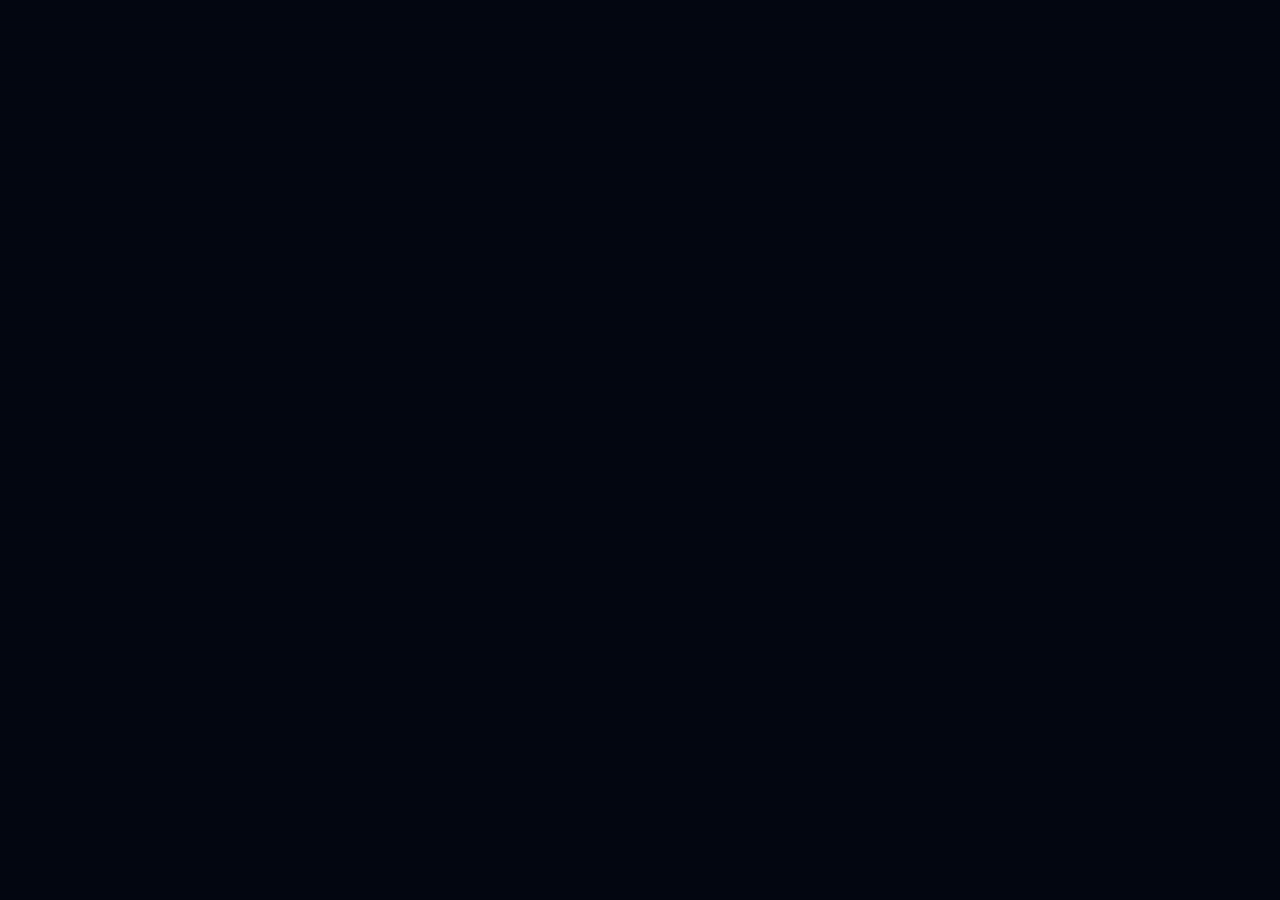
==== commit f7cfa27b: "Sleepy Sneezes 2: mid-boss Duchess, difficulty select, sturdier sprite Title bump. Left/Right on the" ====
--- a/index.html
+++ b/index.html
@@ -222,6 +222,12 @@
             VICTORY: 'VICTORY'
         };
         let currentGameState = STATE.START;
+        const DIFFS = [
+            { name: 'EASY', hp: 5, enemySpd: 0.75, bossHp: 0.7, regen: 0.55, dmg: 1 },
+            { name: 'NORMAL', hp: 3, enemySpd: 1, bossHp: 1, regen: 0.35, dmg: 1 },
+            { name: 'HARD', hp: 2, enemySpd: 1.35, bossHp: 1.45, regen: 0.2, dmg: 1 }
+        ];
+        let diffIndex = 1;
         let impactFrame = {
             active: false,
             timer: 0,
@@ -602,6 +608,39 @@
                     alarmClocks = [];
                     boss = null;
                     goalPost = { x: 700, y: 260, w: 40, h: 50, unlocked: false };
+                }
+            },
+            {
+                title: 'Duchess of Dander',
+                story: 'Mid-boss! The Duchess hurls allergy fluff. Sneeze her pillows, dash the slimes!',
+                pillowsTotal: 3,
+                theme: {
+                    sky: ['#1a1020', '#2a1830', '#3a2040', '#241828'],
+                    moon: '#fbcfe8',
+                    starDensity: 35
+                },
+                setup() {
+                    platforms = [
+                        { x: 0, y: 400, w: 800, h: 50, type: 'ground' },
+                        { x: 80, y: 310, w: 140, h: 18, type: 'static' },
+                        { x: 580, y: 310, w: 140, h: 18, type: 'static' },
+                        { x: 280, y: 230, w: 240, h: 18, type: 'static' }
+                    ];
+                    pillows = [
+                        { x: 130, y: 270, collected: false },
+                        { x: 630, y: 270, collected: false },
+                        { x: 380, y: 190, collected: false }
+                    ];
+                    alarmClocks = [
+                        { x: 150, y: 295, rung: false },
+                        { x: 650, y: 295, rung: false },
+                        { x: 400, y: 215, rung: false }
+                    ];
+                    enemies = [];
+                    hazards = [];
+                    bossProjectiles = [];
+                    boss = { x: 330, y: 300, w: 90, h: 90, vx: 1.1, hp: 160, maxHp: 160, attackTimer: 70, name: 'duchess', phase: 1, grounded: true };
+                    goalPost = null;
                 }
             },
             {
@@ -708,8 +747,20 @@
             if (e.code === 'KeyM') {
                 sound.muted = !sound.muted;
             }
-            if (e.code === 'KeyA' || e.code === 'ArrowLeft') keys.Left = true;
-            if (e.code === 'KeyD' || e.code === 'ArrowRight') keys.Right = true;
+            if (e.code === 'KeyA' || e.code === 'ArrowLeft') {
+                keys.Left = true;
+                if (currentGameState === STATE.START) {
+                    diffIndex = (diffIndex + 2) % 3;
+                    sound.pillowSound();
+                }
+            }
+            if (e.code === 'KeyD' || e.code === 'ArrowRight') {
+                keys.Right = true;
+                if (currentGameState === STATE.START) {
+                    diffIndex = (diffIndex + 1) % 3;
+                    sound.pillowSound();
+                }
+            }
             if (e.code === 'KeyW' || e.code === 'ArrowUp' || e.code === 'Space') {
                 keys.Up = true;
             }
@@ -1010,6 +1061,12 @@
             bossProjectiles = [];
 
             lvl.setup();
+            const Dd = DIFFS[diffIndex];
+            enemies.forEach(e => { e.vx *= Dd.enemySpd; });
+            if (boss) {
+                boss.hp = Math.floor(boss.maxHp * Dd.bossHp);
+                boss.maxHp = boss.hp;
+            }
             currentGameState = STATE.PLAYING;
         }
 
@@ -1079,10 +1136,7 @@
                     victoryCloud.x += Math.cos(victoryCloud.spin) * 4;
                     victoryCloud.y -= 1.5;
                     if (victoryTimer > 80) { victoryPhase = 3; victoryTimer = 0; victoryStar.x = victoryCloud.x; victoryStar.y = victoryCloud.y; }
-                } else if (victoryPhase === 3) {
-                    // Phase 3: star forms
-                    victoryStar.r = Math.min(30, victoryStar.r + 1);
-                    victoryStar.alpha = Math.min(1, victoryTimer / 30);
+                } else if (victoryPhase === 3)Timer / 30);
                     victoryStar.spin += 0.05;
                     if (victoryTimer > 60) { victoryPhase = 4; victoryTimer = 0; }
                 } else if (victoryPhase === 4) {
@@ -1129,7 +1183,7 @@
             }
 
             if (player.sneezeEnergy < player.maxSneezeEnergy && !player.isCharging) {
-                player.sneezeEnergy = Math.min(player.maxSneezeEnergy, player.sneezeEnergy + 0.35);
+                player.sneezeEnergy = Math.min(player.maxSneezeEnergy, player.sneezeEnergy + DIFFS[diffIndex].regen);
             }
 
             player.scaleX += (1 - player.scaleX) * 0.15;
@@ -1283,26 +1337,41 @@
 
             if (boss) {
                 const ratio = boss.hp / boss.maxHp;
-                const nextPhase = ratio > 0.66 ? 1 : ratio > 0.33 ? 2 : 3;
+                const nextPhase = boss.name === 'duchess'
+                    ? (ratio > 0.5 ? 1 : 2)
+                    : (ratio > 0.66 ? 1 : ratio > 0.33 ? 2 : 3);
                 if (nextPhase !== boss.phase) {
                     boss.phase = nextPhase;
                     screenShake.trigger(16);
                     spawnFloatingText(CANVAS_WIDTH/2 - 40, 80, 'PHASE ' + boss.phase + '!', '#f43f5e');
                     sound.executeSound();
-                    if (boss.phase === 2) {
-                        enemies.push(makeEnemy(120, 80, 0.9, 40, 300, 'bat', { baseY: 80 }));
-                        enemies.push(makeEnemy(620, 80, -0.9, 500, 760, 'moth', { baseY: 90 }));
+                    if (boss.name === 'duchess') {
+                        if (boss.phase === 2) {
+                            enemies.push(makeEnemy(80, 380, 0.8, 20, 300, 'slime'));
+                            enemies.push(makeEnemy(680, 380, -0.8, 500, 780, 'slime'));
+                        }
+                    } else {
+                        if (boss.phase === 2) {
+                            enemies.push(makeEnemy(120, 80, 0.9, 40, 300, 'bat', { baseY: 80 }));
+                            enemies.push(makeEnemy(620, 80, -0.9, 500, 760, 'moth', { baseY: 90 }));
+                        }
+                        if (boss.phase === 3) {
+                            enemies.push(makeEnemy(80, 366, 0.6, 20, 280, 'ogre'));
+                            enemies.push(makeEnemy(680, 366, -0.6, 520, 780, 'ogre'));
+                        }
                     }
+                }
+                if (boss.name === 'duchess') {
+                    boss.x += boss.vx * (boss.phase === 1 ? 1.2 : 1.8);
+                    if (boss.x <= 40 || boss.x + boss.w >= 760) boss.vx = -boss.vx;
+                    boss.y = 310;
+                } else {
+                    const speedMult = boss.phase === 1 ? 1.0 : boss.phase === 2 ? 1.6 : 2.2;
+                    boss.x += boss.vx * speedMult;
+                    if (boss.x <= 160 || boss.x + boss.w >= 640) boss.vx = -boss.vx;
                     if (boss.phase === 3) {
-                        enemies.push(makeEnemy(80, 366, 0.6, 20, 280, 'ogre'));
-                        enemies.push(makeEnemy(680, 366, -0.6, 520, 780, 'ogre'));
+                        boss.y = 20 + Math.sin(gameTime * 0.12) * 18;
                     }
-                }
-                const speedMult = boss.phase === 1 ? 1.0 : boss.phase === 2 ? 1.6 : 2.2;
-                boss.x += boss.vx * speedMult;
-                if (boss.x <= 160 || boss.x + boss.w >= 640) boss.vx = -boss.vx;
-                if (boss.phase === 3) {
-                    boss.y = 20 + Math.sin(gameTime * 0.12) * 18;
                 }
             }
 
@@ -1646,7 +1715,7 @@
                     ctx.fillStyle = '#f1f5f9';
                     ctx.font = '24px monospace';
                     ctx.fillText(`Sleep restored! Final Score: ${player.score}`, CANVAS_WIDTH/2, CANVAS_HEIGHT/2 + 10);
-                    ctx.fillText('Nightmare King banished to a distant star!', CANVAS_WIDTH/2, CANVAS_HEIGHT/2 + 46);
+                    ctx.fillText('Duchess and King both sent packing!', CANVAS_WIDTH/2, CANVAS_HEIGHT/2 + 46);
 
                     if (Math.floor(gameTime / 30) % 2 === 0) {
                         ctx.fillStyle = '#f43f5e';
@@ -1766,7 +1835,37 @@
                 ctx.fillText(clock.rung ? 'OFF' : 'RNG', cx - 9, cy + 4);
             });
 
-            if (boss) {
+            if (boss && boss.name === 'duchess') {
+                const bx = Math.round(boss.x);
+                const by = Math.round(boss.y);
+                const bounce = Math.round(Math.abs(Math.sin(gameTime * 0.12)) * -6);
+                ctx.fillStyle = '#f9a8d4';
+                ctx.fillRect(bx + 8, by + 20 + bounce, 74, 60);
+                ctx.fillStyle = '#fbcfe8';
+                ctx.fillRect(bx + 14, by + 26 + bounce, 62, 48);
+                ctx.fillStyle = '#9d174d';
+                ctx.fillRect(bx + 18, by + 8 + bounce, 54, 22);
+                ctx.fillStyle = '#f472b6';
+                ctx.fillRect(bx + 28, by + 0 + bounce, 34, 14);
+                ctx.fillStyle = '#fde68a';
+                ctx.fillRect(bx + 40, by + 4 + bounce, 10, 6);
+                ctx.fillStyle = '#1c1917';
+                ctx.fillRect(bx + 28, by + 40 + bounce, 8, 8);
+                ctx.fillRect(bx + 52, by + 40 + bounce, 8, 8);
+                ctx.fillStyle = '#fff';
+                ctx.fillRect(bx + 30, by + 42 + bounce, 3, 3);
+                ctx.fillRect(bx + 54, by + 42 + bounce, 3, 3);
+                ctx.fillStyle = '#9f1239';
+                ctx.fillRect(bx + 38, by + 56 + bounce, 14, 6);
+                ctx.fillStyle = '#0f172a';
+                ctx.fillRect(200, 12, 400, 18);
+                ctx.fillStyle = '#f472b6';
+                ctx.fillRect(202, 14, Math.max(0, (boss.hp / boss.maxHp) * 396), 14);
+                ctx.fillStyle = '#fdf2f8';
+                ctx.font = 'bold 14px monospace';
+                ctx.textAlign = 'center';
+                ctx.fillText('DUCHESS  PHASE ' + boss.phase + '/2', 400, 26);
+            } else if (boss) {
                 const bx = Math.round(boss.x + Math.sin(gameTime * 0.05) * 22);
                 const by = Math.round(boss.y);
                 const floatY = Math.round(Math.sin(gameTime * 0.1) * 6);
@@ -1967,8 +2066,8 @@
                 // legs + slippers (skinny)
                 const legY = glide ? 12 : 10;
                 ctx.fillStyle = '#f8fafc';
-                ctx.fillRect(-6 + walk, legY, 4, glide ? 6 : 10);
-                ctx.fillRect(2 - walk, legY, 4, glide ? 6 : 10);
+                ctx.fillRect(-7 + walk, legY, 5, glide ? 6 : 10);
+                ctx.fillRect(2 - walk, legY, 5, glide ? 6 : 10);
                 ctx.fillStyle = '#312e81';
                 ctx.fillRect(-7 + walk, legY + (glide ? 5 : 9), 6, 4);
                 ctx.fillRect(1 - walk, legY + (glide ? 5 : 9), 6, 4);
@@ -1991,19 +2090,19 @@
                     ctx.fillRect(-6, 2, 5, 5);
                 } else {
                     ctx.fillStyle = '#4f46e5';
-                    ctx.fillRect(-9, -2, 18, 16);
+                    ctx.fillRect(-11, -2, 22, 17);
                     ctx.fillStyle = '#818cf8';
-                    ctx.fillRect(-9, -2, 18, 3);
+                    ctx.fillRect(-11, -2, 22, 4);
                     ctx.fillStyle = '#3730a3';
-                    ctx.fillRect(-9, 11, 18, 3);
+                    ctx.fillRect(-11, 12, 22, 3);
                     ctx.fillStyle = '#fde68a';
                     ctx.fillRect(-6, 2, 5, 5);
                     ctx.fillRect(-5, 1, 3, 7);
                     ctx.fillRect(-7, 3, 7, 3);
                     ctx.fillStyle = '#e0e7ff';
-                    ctx.fillRect(3, 5, 2, 2);
+                    ctx.fillRect(4, 6, 2, 2);
                     ctx.fillStyle = '#c4b5fd';
-                    ctx.fillRect(-9, 8, 18, 2);
+                    ctx.fillRect(-11, 8, 22, 2);
                     ctx.fillStyle = '#fef9c3';
                     ctx.fillRect(-1, 8, 3, 2);
                 }
@@ -2043,9 +2142,9 @@
 
                 // head — smaller, white
                 ctx.fillStyle = '#cbd5e1';
-                ctx.fillRect(-9, -22, 18, 18);
+                ctx.fillRect(-10, -22, 20, 18);
                 ctx.fillStyle = '#ffffff';
-                ctx.fillRect(-8, -21, 16, 16);
+                ctx.fillRect(-9, -21, 18, 16);
                 ctx.fillStyle = '#fecdd3';
                 ctx.fillRect(-7, -12, 3, 2);
                 ctx.fillRect(4, -12, 3, 2);
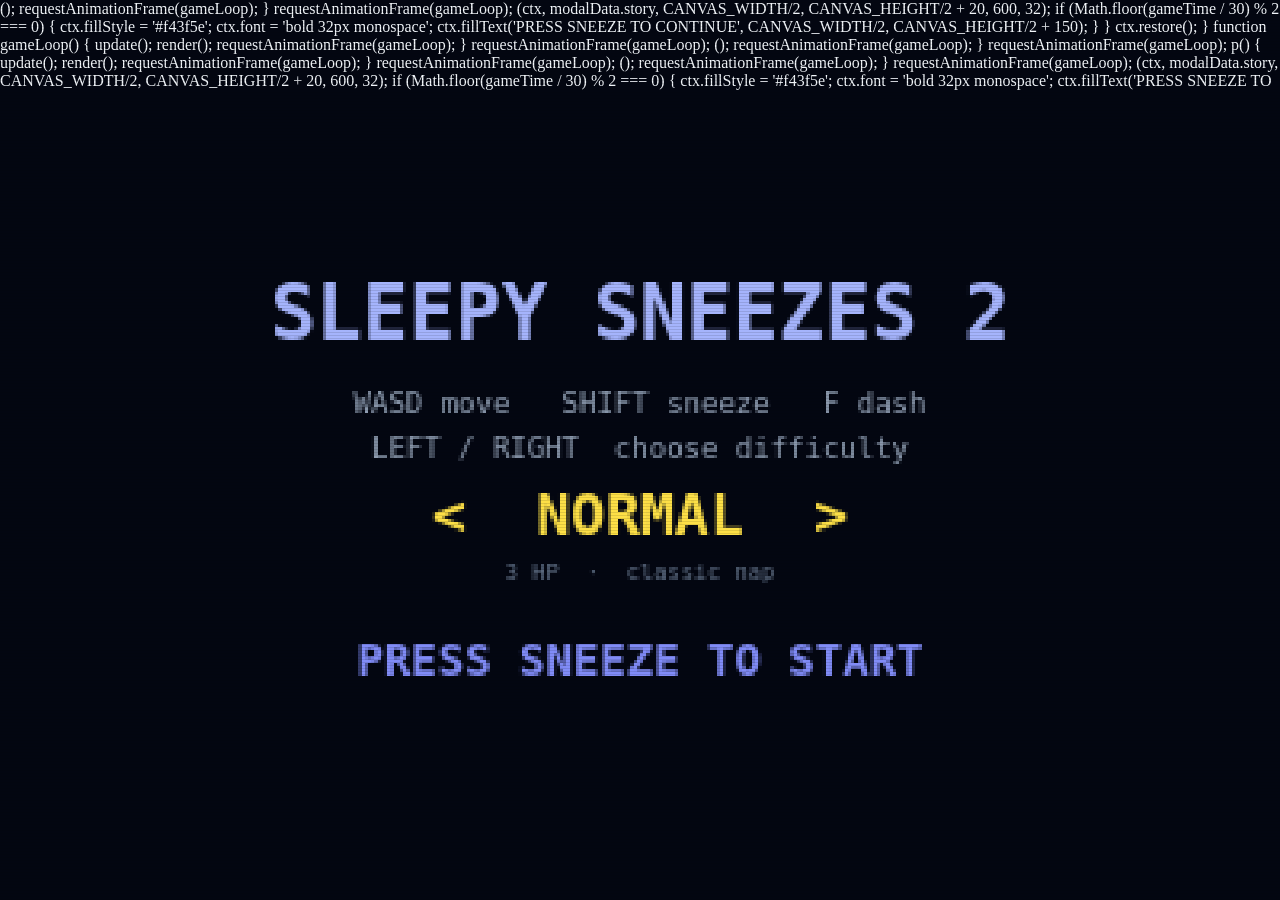
==== commit 918bd3b5: "Fix black-screen syntax and add Cuphead-style Duchess cloud fight. Player flies on a cloud; the Duch" ====
--- a/index.html
+++ b/index.html
@@ -639,7 +639,10 @@
                     enemies = [];
                     hazards = [];
                     bossProjectiles = [];
-                    boss = { x: 330, y: 300, w: 90, h: 90, vx: 1.1, hp: 160, maxHp: 160, attackTimer: 70, name: 'duchess', phase: 1, grounded: true };
+                    boss = {
+                        x: 250, y: 20, w: 300, h: 180, vx: 0.4, hp: 200, maxHp: 200,
+                        attackTimer: 50, name: 'duchess', phase: 1, arena: 'cloud', limbs: []
+                    };
                     goalPost = null;
                 }
             },
@@ -945,9 +948,11 @@
             player.sneezeCooldownTimer = player.maxSneezeCooldown;
 
             const recoilMult = 1.0 + chargeRatio * 1.8;
-            player.vx = -player.facing * player.recoilBase * recoilMult;
-            player.vy = -player.recoilBase * (0.8 + chargeRatio * 1.0);
-            player.isGrounded = false;
+            player.vx = -player.facing * player.recoilBase * recoilMult * (player.cloudMode ? 0.35 : 1);
+            if (!player.cloudMode) {
+                player.vy = -player.recoilBase * (0.8 + chargeRatio * 1.0);
+                player.isGrounded = false;
+            }
             player.isSlamming = false;
 
             player.scaleX = 1.6;
@@ -1066,6 +1071,13 @@
             if (boss) {
                 boss.hp = Math.floor(boss.maxHp * Dd.bossHp);
                 boss.maxHp = boss.hp;
+            }
+            player.cloudMode = !!(boss && boss.arena === 'cloud');
+            if (player.cloudMode) {
+                player.x = 90;
+                player.y = 210;
+                player.vx = 0;
+                player.vy = 0;
             }
             currentGameState = STATE.PLAYING;
         }
@@ -1136,7 +1148,9 @@
                     victoryCloud.x += Math.cos(victoryCloud.spin) * 4;
                     victoryCloud.y -= 1.5;
                     if (victoryTimer > 80) { victoryPhase = 3; victoryTimer = 0; victoryStar.x = victoryCloud.x; victoryStar.y = victoryCloud.y; }
-                } else if (victoryPhase === 3)Timer / 30);
+                } else if (victoryPhase === 3) {
+                    victoryStar.r = Math.min(30, victoryStar.r + 1);
+                    victoryStar.alpha = Math.min(1, victoryTimer / 30);
                     victoryStar.spin += 0.05;
                     if (victoryTimer > 60) { victoryPhase = 4; victoryTimer = 0; }
                 } else if (victoryPhase === 4) {
@@ -1223,6 +1237,13 @@
                     player.vx *= 0.4;
                     player.vy *= 0.35;
                 }
+            } else if (player.cloudMode) {
+                const fly = player.isCharging ? 2.6 : 4.4;
+                let fy = 0;
+                if (keys.Up) fy -= fly;
+                if (keys.Down) fy += fly;
+                player.vx += (accel * (player.isCharging ? 0.5 : 1) - player.vx) * 0.18;
+                player.vy += (fy - player.vy) * 0.18;
             } else {
                 const chargeSpeedMult = player.isCharging ? 0.5 : 1.0;
                 player.vx += (accel * chargeSpeedMult - player.vx) * 0.22;
@@ -1242,7 +1263,7 @@
                 if (player.coyoteTimer > 0) player.coyoteTimer--;
             }
 
-            if (keys.Up && !player.isDashing) {
+            if (keys.Up && !player.isDashing && !player.cloudMode) {
                 if (player.coyoteTimer > 0) {
                     player.vy = -7.8;
                     player.isGrounded = false;
@@ -1258,7 +1279,7 @@
                 player.isGliding = false;
             }
 
-            if (!player.isGrounded && !player.isDashing) {
+            if (!player.isGrounded && !player.isDashing && !player.cloudMode) {
                 player.vy += player.gravity;
             }
 
@@ -1284,7 +1305,7 @@
                     }
                 }
                 // Skip collision if player is dropping through
-                if (player.dropTimer > 0) return;
+                if (player.dropTimer > 0 || player.cloudMode) return;
                 if (player.x + player.w > p.x && player.x < p.x + p.w) {
                     if (prevY + player.h <= p.y + 10 && player.y + player.h >= p.y && player.vy >= 0) {
                         player.y = p.y - player.h;
@@ -1346,10 +1367,7 @@
                     spawnFloatingText(CANVAS_WIDTH/2 - 40, 80, 'PHASE ' + boss.phase + '!', '#f43f5e');
                     sound.executeSound();
                     if (boss.name === 'duchess') {
-                        if (boss.phase === 2) {
-                            enemies.push(makeEnemy(80, 380, 0.8, 20, 300, 'slime'));
-                            enemies.push(makeEnemy(680, 380, -0.8, 500, 780, 'slime'));
-                        }
+                        /* keep the sky clear — extra limbs in phase 2 */
                     } else {
                         if (boss.phase === 2) {
                             enemies.push(makeEnemy(120, 80, 0.9, 40, 300, 'bat', { baseY: 80 }));
@@ -1362,9 +1380,8 @@
                     }
                 }
                 if (boss.name === 'duchess') {
-                    boss.x += boss.vx * (boss.phase === 1 ? 1.2 : 1.8);
-                    if (boss.x <= 40 || boss.x + boss.w >= 760) boss.vx = -boss.vx;
-                    boss.y = 310;
+                    boss.x += boss.vx;
+                    if (boss.x <= 180 || boss.x + 80 >= 520) boss.vx = -boss.vx;
                 } else {
                     const speedMult = boss.phase === 1 ? 1.0 : boss.phase === 2 ? 1.6 : 2.2;
                     boss.x += boss.vx * speedMult;
@@ -1469,6 +1486,7 @@
 
             if (boss) {
                 const phase2 = boss.hp < boss.maxHp * 0.5;
+                if (!boss.limbs) boss.limbs = [];
                 boss.attackTimer--;
                 if (boss.attackTimer <= 0) {
                     const bx = boss.x + Math.sin(gameTime * 0.05) * 22 + boss.w / 2;
@@ -1476,16 +1494,62 @@
                     const dx = (player.x + player.w / 2) - bx;
                     const dy = (player.y + player.h / 2) - by;
                     const dist = Math.max(1, Math.hypot(dx, dy));
-                    const speed = phase2 ? 4.4 : 3.4;
-                    bossProjectiles.push({
-                        x: bx, y: by,
-                        vx: (dx / dist) * speed,
-                        vy: (dy / dist) * speed,
-                        r: 9
-                    });
+                    if (boss.name === 'duchess') {
+                        const kinds = ['fist', 'tail', 'head'];
+                        const kind = kinds[Math.floor(Math.random() * kinds.length)];
+                        if (kind === 'fist') {
+                            const fromL = Math.random() < 0.5;
+                            boss.limbs.push({
+                                kind: 'fist',
+                                x: fromL ? -90 : CANVAS_WIDTH + 20,
+                                y: 70 + Math.random() * 230,
+                                vx: fromL ? 7.2 : -7.2,
+                                vy: 0,
+                                w: 72, h: 52, life: 95, hurt: true
+                            });
+                        } else if (kind === 'tail') {
+                            boss.limbs.push({
+                                kind: 'tail',
+                                x: 180 + Math.random() * 340,
+                                y: CANVAS_HEIGHT + 20,
+                                vx: 0, vy: -8.5,
+                                w: 38, h: 150, life: 85, hurt: true
+                            });
+                        } else {
+                            boss.limbs.push({
+                                kind: 'head',
+                                x: boss.x + 40,
+                                y: boss.y + 90,
+                                vx: (dx / dist) * 5.2,
+                                vy: 5.5,
+                                w: 88, h: 68, life: 75, hurt: true
+                            });
+                        }
+                        boss.attackTimer = phase2 ? 42 : 68;
+                    } else {
+                        const speed = phase2 ? 4.4 : 3.4;
+                        bossProjectiles.push({
+                            x: bx, y: by,
+                            vx: (dx / dist) * speed,
+                            vy: (dy / dist) * speed,
+                            r: 9
+                        });
+                        boss.attackTimer = phase2 ? 55 : 85;
+                    }
                     sound.hitSound();
-                    boss.attackTimer = phase2 ? 55 : 85;
-                }
+                }
+                boss.limbs.forEach(lm => {
+                    lm.x += lm.vx;
+                    lm.y += lm.vy;
+                    lm.life--;
+                    if (lm.kind === 'head') lm.vy += 0.18;
+                    if (lm.hurt && player.x + player.w > lm.x && player.x < lm.x + lm.w &&
+                        player.y + player.h > lm.y && player.y < lm.y + lm.h) {
+                        takeDamage(1);
+                        lm.hurt = false;
+                    }
+                });
+                boss.limbs = boss.limbs.filter(lm => lm.life > 0 && lm.x > -160 && lm.x < CANVAS_WIDTH + 160 && lm.y > -180 && lm.y < CANVAS_HEIGHT + 180);
             }
 
             bossProjectiles.forEach(bp => {
@@ -1543,21 +1607,24 @@
             if (currentGameState === STATE.START) {
                 ctx.fillStyle = '#030611';
                 ctx.fillRect(0, 0, CANVAS_WIDTH, CANVAS_HEIGHT);
-                ctx.fillStyle = '#38bdf8';
-                ctx.font = 'bold 64px monospace';
+                ctx.fillStyle = '#a5b4fc';
+                ctx.font = 'bold 48px monospace';
                 ctx.textAlign = 'center';
-                ctx.fillText('SleepySneezes', CANVAS_WIDTH/2, CANVAS_HEIGHT/2 - 40);
-                
-                ctx.fillStyle = '#f1f5f9';
-                ctx.font = '24px monospace';
-                ctx.fillText('WASD/Arrows: Move & Jump', CANVAS_WIDTH/2, CANVAS_HEIGHT/2 + 10);
-                ctx.fillText('SNEEZE (Shift/E): Charge & Blast!', CANVAS_WIDTH/2, CANVAS_HEIGHT/2 + 42);
-                ctx.fillText('DASH (F / Ctrl): Any direction except straight down', CANVAS_WIDTH/2, CANVAS_HEIGHT/2 + 74);
-                
+                ctx.fillText('SLEEPY SNEEZES 2', CANVAS_WIDTH/2, CANVAS_HEIGHT/2 - 70);
+                ctx.fillStyle = '#94a3b8';
+                ctx.font = '18px monospace';
+                ctx.fillText('WASD move   SHIFT sneeze   F dash', CANVAS_WIDTH/2, CANVAS_HEIGHT/2 - 24);
+                ctx.fillText('LEFT / RIGHT  choose difficulty', CANVAS_WIDTH/2, CANVAS_HEIGHT/2 + 4);
+                ctx.fillStyle = diffIndex === 2 ? '#f43f5e' : diffIndex === 0 ? '#86efac' : '#fde047';
+                ctx.font = 'bold 36px monospace';
+                ctx.fillText('<  ' + DIFFS[diffIndex].name + '  >', CANVAS_WIDTH/2, CANVAS_HEIGHT/2 + 52);
+                ctx.fillStyle = '#64748b';
+                ctx.font = '14px monospace';
+                ctx.fillText(diffIndex === 0 ? '5 HP  ·  slower foes' : diffIndex === 2 ? '2 HP  ·  furious bosses' : '3 HP  ·  classic nap', CANVAS_WIDTH/2, CANVAS_HEIGHT/2 + 80);
                 if (Math.floor(gameTime / 30) % 2 === 0) {
-                    ctx.fillStyle = '#f43f5e';
-                    ctx.font = 'bold 32px monospace';
-                    ctx.fillText('PRESS SNEEZE TO START', CANVAS_WIDTH/2, CANVAS_HEIGHT/2 + 130);
+                    ctx.fillStyle = '#818cf8';
+                    ctx.font = 'bold 28px monospace';
+                    ctx.fillText('PRESS SNEEZE TO START', CANVAS_WIDTH/2, CANVAS_HEIGHT/2 + 140);
                 }
                 ctx.restore();
                 return;
@@ -2046,6 +2113,16 @@
             });
 
             if (player.invincibleTimer % 4 < 2) {
+                if (player.cloudMode) {
+                    const cx = Math.round(player.x + player.w / 2);
+                    const cy = Math.round(player.y + player.h + 8 + Math.sin(gameTime * 0.12) * 3);
+                    ctx.fillStyle = '#e0f2fe';
+                    ctx.fillRect(cx - 28, cy, 56, 16);
+                    ctx.fillStyle = '#bae6fd';
+                    ctx.fillRect(cx - 22, cy - 8, 44, 14);
+                    ctx.fillStyle = '#fff';
+                    ctx.fillRect(cx - 16, cy - 4, 18, 8);
+                }
                 ctx.save();
                 ctx.translate(Math.round(player.x + player.w / 2), Math.round(player.y + player.h / 2 + 2));
                 ctx.scale(player.facing * player.scaleX, player.scaleY);
@@ -2326,3 +2403,89 @@
     </script>
 </body>
 </html>
+();
+            requestAnimationFrame(gameLoop);
+        }
+
+        requestAnimationFrame(gameLoop);
+    </script>
+</body>
+</html>
+(ctx, modalData.story, CANVAS_WIDTH/2, CANVAS_HEIGHT/2 + 20, 600, 32);
+                
+                if (Math.floor(gameTime / 30) % 2 === 0) {
+                    ctx.fillStyle = '#f43f5e';
+                    ctx.font = 'bold 32px monospace';
+                    ctx.fillText('PRESS SNEEZE TO CONTINUE', CANVAS_WIDTH/2, CANVAS_HEIGHT/2 + 150);
+                }
+            }
+
+            ctx.restore();
+        }
+
+        function gameLoop() {
+            update();
+            render();
+            requestAnimationFrame(gameLoop);
+        }
+
+        requestAnimationFrame(gameLoop);
+    </script>
+</body>
+</html>
+();
+            requestAnimationFrame(gameLoop);
+        }
+
+        requestAnimationFrame(gameLoop);
+    </script>
+</body>
+</html>
+p() {
+            update();
+            render();
+            requestAnimationFrame(gameLoop);
+        }
+
+        requestAnimationFrame(gameLoop);
+    </script>
+</body>
+</html>
+();
+            requestAnimationFrame(gameLoop);
+        }
+
+        requestAnimationFrame(gameLoop);
+    </script>
+</body>
+</html>
+(ctx, modalData.story, CANVAS_WIDTH/2, CANVAS_HEIGHT/2 + 20, 600, 32);
+                
+                if (Math.floor(gameTime / 30) % 2 === 0) {
+                    ctx.fillStyle = '#f43f5e';
+                    ctx.font = 'bold 32px monospace';
+                    ctx.fillText('PRESS SNEEZE TO CONTINUE', CANVAS_WIDTH/2, CANVAS_HEIGHT/2 + 150);
+                }
+            }
+
+            ctx.restore();
+        }
+
+        function gameLoop() {
+            update();
+            render();
+            requestAnimationFrame(gameLoop);
+        }
+
+        requestAnimationFrame(gameLoop);
+    </script>
+</body>
+</html>
+();
+            requestAnimationFrame(gameLoop);
+        }
+
+        requestAnimationFrame(gameLoop);
+    </script>
+</body>
+</html>
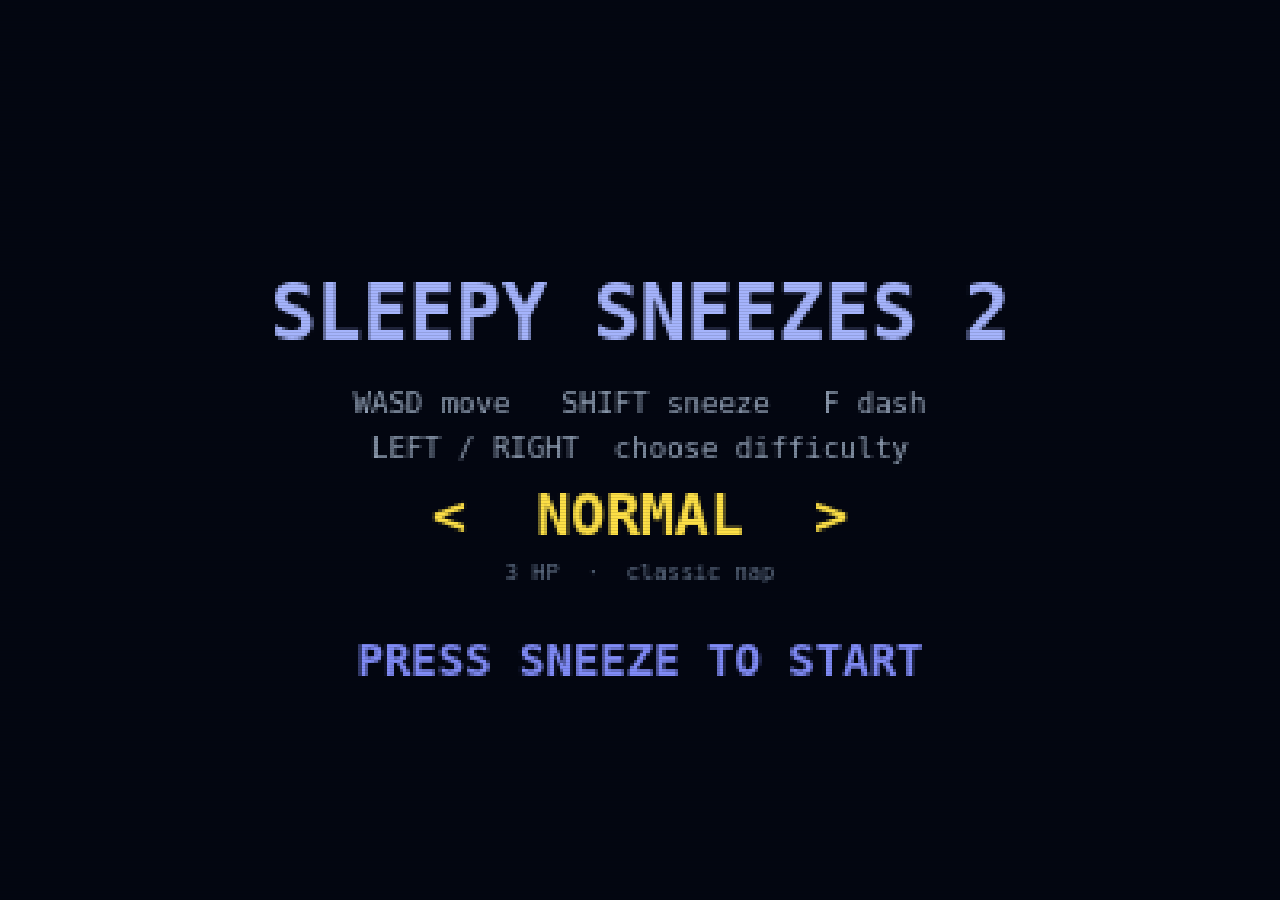
==== commit eaecc98f: "Give Sleepyhead floating round hands and strip leaked script junk. Humanoid torso with detached circ" ====
--- a/index.html
+++ b/index.html
@@ -2140,82 +2140,64 @@
                     ctx.fillRect(-auraSize, -auraSize - 8, auraSize * 2, auraSize * 2);
                 }
 
-                // legs + slippers (skinny)
-                const legY = glide ? 12 : 10;
+                // legs + slippers
+                const legY = glide ? 13 : 11;
                 ctx.fillStyle = '#f8fafc';
-                ctx.fillRect(-7 + walk, legY, 5, glide ? 6 : 10);
-                ctx.fillRect(2 - walk, legY, 5, glide ? 6 : 10);
+                ctx.fillRect(-6 + walk, legY, 5, glide ? 7 : 11);
+                ctx.fillRect(1 - walk, legY, 5, glide ? 7 : 11);
                 ctx.fillStyle = '#312e81';
-                ctx.fillRect(-7 + walk, legY + (glide ? 5 : 9), 6, 4);
-                ctx.fillRect(1 - walk, legY + (glide ? 5 : 9), 6, 4);
+                ctx.fillRect(-7 + walk, legY + (glide ? 6 : 10), 7, 4);
+                ctx.fillRect(0 - walk, legY + (glide ? 6 : 10), 7, 4);
                 ctx.fillStyle = '#a5b4fc';
-                ctx.fillRect(-7 + walk, legY + (glide ? 5 : 9), 6, 1);
-                ctx.fillRect(1 - walk, legY + (glide ? 5 : 9), 6, 1);
-
-                // robe — slim, or puffed parachute while gliding
+                ctx.fillRect(-7 + walk, legY + (glide ? 6 : 10), 7, 1);
+                ctx.fillRect(0 - walk, legY + (glide ? 6 : 10), 7, 1);
+
+                // humanoid torso / robe
                 if (glide) {
                     ctx.fillStyle = '#3730a3';
-                    ctx.fillRect(-20, 2, 40, 8);
+                    ctx.fillRect(-18, 1, 36, 10);
                     ctx.fillStyle = '#4f46e5';
-                    ctx.fillRect(-22, 8, 44, 6);
+                    ctx.fillRect(-20, 8, 40, 7);
                     ctx.fillStyle = '#818cf8';
-                    ctx.fillRect(-18, -2, 36, 6);
-                    ctx.fillStyle = '#c4b5fd';
-                    ctx.fillRect(-16, 10, 8, 4);
-                    ctx.fillRect(8, 10, 8, 4);
+                    ctx.fillRect(-16, -3, 32, 6);
                     ctx.fillStyle = '#fde68a';
-                    ctx.fillRect(-6, 2, 5, 5);
+                    ctx.fillRect(-5, 1, 5, 5);
                 } else {
+                    ctx.fillStyle = '#4338ca';
+                    ctx.fillRect(-8, -6, 16, 6);
                     ctx.fillStyle = '#4f46e5';
-                    ctx.fillRect(-11, -2, 22, 17);
+                    ctx.fillRect(-10, -2, 20, 16);
                     ctx.fillStyle = '#818cf8';
-                    ctx.fillRect(-11, -2, 22, 4);
+                    ctx.fillRect(-10, -2, 20, 4);
                     ctx.fillStyle = '#3730a3';
-                    ctx.fillRect(-11, 12, 22, 3);
+                    ctx.fillRect(-10, 12, 20, 3);
                     ctx.fillStyle = '#fde68a';
-                    ctx.fillRect(-6, 2, 5, 5);
-                    ctx.fillRect(-5, 1, 3, 7);
-                    ctx.fillRect(-7, 3, 7, 3);
+                    ctx.fillRect(-5, 2, 5, 5);
+                    ctx.fillRect(-4, 1, 3, 7);
+                    ctx.fillRect(-6, 3, 7, 3);
                     ctx.fillStyle = '#e0e7ff';
                     ctx.fillRect(4, 6, 2, 2);
                     ctx.fillStyle = '#c4b5fd';
-                    ctx.fillRect(-11, 8, 22, 2);
-                    ctx.fillStyle = '#fef9c3';
-                    ctx.fillRect(-1, 8, 3, 2);
-                }
-
-                // arms swing opposite the legs
-                ctx.fillStyle = '#4f46e5';
-                ctx.fillStyle = '#f8fafc';
-                if (player.isCharging) {
-                    ctx.fillStyle = '#4f46e5';
-                    ctx.fillRect(6, -2, 5, 10);
-                    ctx.fillRect(-12, -2, 5, 10);
-                    ctx.fillStyle = '#f8fafc';
-                    ctx.fillRect(7, 7, 4, 4);
-                    ctx.fillRect(-12, 7, 4, 4);
-                } else if (player.isDashing) {
-                    ctx.fillStyle = '#4f46e5';
-                    ctx.fillRect(8, 0, 12, 4);
-                    ctx.fillRect(-14, 2, 8, 4);
-                    ctx.fillStyle = '#f8fafc';
-                    ctx.fillRect(18, 0, 4, 4);
-                    ctx.fillRect(-16, 2, 4, 4);
-                } else if (glide) {
-                    ctx.fillStyle = '#4f46e5';
-                    ctx.fillRect(10, -4, 10, 4);
-                    ctx.fillRect(-20, -4, 10, 4);
-                    ctx.fillStyle = '#f8fafc';
-                    ctx.fillRect(18, -5, 4, 4);
-                    ctx.fillRect(-22, -5, 4, 4);
-                } else {
-                    ctx.fillStyle = '#4f46e5';
-                    ctx.fillRect(7, 1 - armSwing, 5, 8);
-                    ctx.fillRect(-13, 1 + armSwing, 5, 8);
-                    ctx.fillStyle = '#f8fafc';
-                    ctx.fillRect(8, 8 - armSwing, 4, 4);
-                    ctx.fillRect(-13, 8 + armSwing, 4, 4);
-                }
+                    ctx.fillRect(-10, 8, 20, 2);
+                }
+
+                // floating circular hands (no stick arms)
+                let hxR = 13, hyR = 4 - armSwing;
+                let hxL = -20, hyL = 4 + armSwing;
+                if (player.isCharging) { hxR = 12; hyR = -8; hxL = -19; hyL = -8; }
+                else if (player.isDashing) { hxR = 18; hyR = 1; hxL = -22; hyL = 3; }
+                else if (glide) { hxR = 16; hyR = -6; hxL = -23; hyL = -6; }
+                const drawHand = (hx, hy) => {
+                    ctx.fillStyle = '#e2e8f0';
+                    ctx.fillRect(hx + 1, hy, 7, 8);
+                    ctx.fillRect(hx, hy + 1, 9, 6);
+                    ctx.fillStyle = '#ffffff';
+                    ctx.fillRect(hx + 2, hy + 1, 5, 5);
+                    ctx.fillStyle = '#cbd5e1';
+                    ctx.fillRect(hx + 6, hy + 5, 2, 2);
+                };
+                drawHand(hxL, hyL);
+                drawHand(hxR, hyR);
 
                 // head — smaller, white
                 ctx.fillStyle = '#cbd5e1';
@@ -2403,89 +2385,3 @@
     </script>
 </body>
 </html>
-();
-            requestAnimationFrame(gameLoop);
-        }
-
-        requestAnimationFrame(gameLoop);
-    </script>
-</body>
-</html>
-(ctx, modalData.story, CANVAS_WIDTH/2, CANVAS_HEIGHT/2 + 20, 600, 32);
-                
-                if (Math.floor(gameTime / 30) % 2 === 0) {
-                    ctx.fillStyle = '#f43f5e';
-                    ctx.font = 'bold 32px monospace';
-                    ctx.fillText('PRESS SNEEZE TO CONTINUE', CANVAS_WIDTH/2, CANVAS_HEIGHT/2 + 150);
-                }
-            }
-
-            ctx.restore();
-        }
-
-        function gameLoop() {
-            update();
-            render();
-            requestAnimationFrame(gameLoop);
-        }
-
-        requestAnimationFrame(gameLoop);
-    </script>
-</body>
-</html>
-();
-            requestAnimationFrame(gameLoop);
-        }
-
-        requestAnimationFrame(gameLoop);
-    </script>
-</body>
-</html>
-p() {
-            update();
-            render();
-            requestAnimationFrame(gameLoop);
-        }
-
-        requestAnimationFrame(gameLoop);
-    </script>
-</body>
-</html>
-();
-            requestAnimationFrame(gameLoop);
-        }
-
-        requestAnimationFrame(gameLoop);
-    </script>
-</body>
-</html>
-(ctx, modalData.story, CANVAS_WIDTH/2, CANVAS_HEIGHT/2 + 20, 600, 32);
-                
-                if (Math.floor(gameTime / 30) % 2 === 0) {
-                    ctx.fillStyle = '#f43f5e';
-                    ctx.font = 'bold 32px monospace';
-                    ctx.fillText('PRESS SNEEZE TO CONTINUE', CANVAS_WIDTH/2, CANVAS_HEIGHT/2 + 150);
-                }
-            }
-
-            ctx.restore();
-        }
-
-        function gameLoop() {
-            update();
-            render();
-            requestAnimationFrame(gameLoop);
-        }
-
-        requestAnimationFrame(gameLoop);
-    </script>
-</body>
-</html>
-();
-            requestAnimationFrame(gameLoop);
-        }
-
-        requestAnimationFrame(gameLoop);
-    </script>
-</body>
-</html>
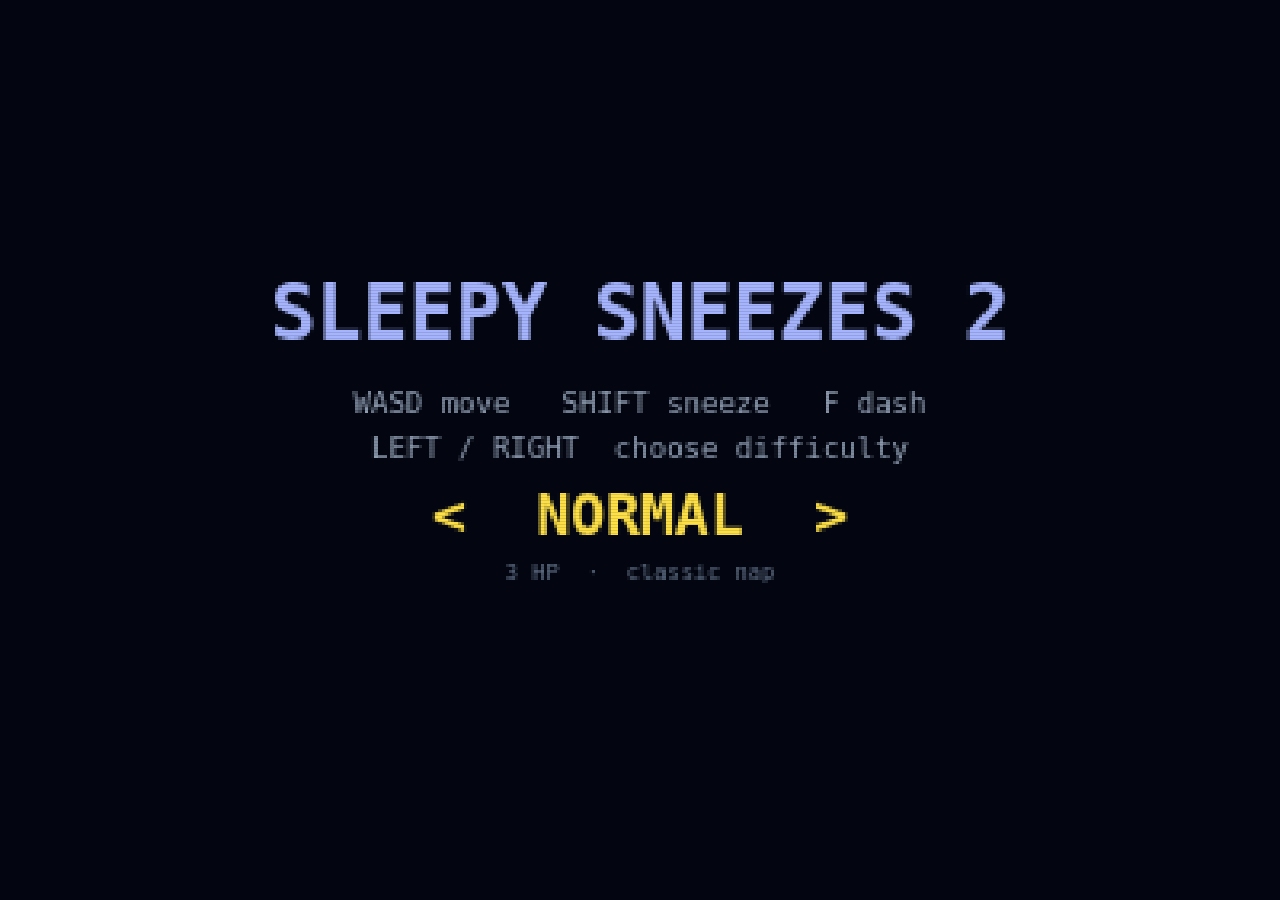
==== commit 7b5e8d22: "Show Duchess limb attacks and give the King three distinct forms. Huge background Duchess, flashing " ====
--- a/index.html
+++ b/index.html
@@ -3,7 +3,7 @@
 <head>
     <meta charset="UTF-8">
     <meta name="viewport" content="width=device-width, initial-scale=1.0, maximum-scale=1.0, user-scalable=no">
-    <title>SleepySneezes - 16-Bit Edition</title>
+    <title>Sleepy Sneezes 2</title>
     <style>
         html, body {
             margin: 0;
@@ -1022,6 +1022,25 @@
                     }
                 }
             });
+            if (boss && boss.limbs) {
+                const px = player.x + player.w / 2;
+                const py = player.y + player.h / 2;
+                boss.limbs.forEach(lm => {
+                    const cx = lm.x + lm.w / 2;
+                    const cy = lm.y + lm.h / 2;
+                    if (Math.hypot(px - cx, py - cy) < blastRadius) {
+                        const dmg = Math.floor(18 + chargeRatio * 28);
+                        boss.hp -= dmg;
+                        lm.life = 0;
+                        spawnFloatingText(cx, cy - 12, '-' + dmg, '#fda4af');
+                        spawnFeatherBurst(cx, cy, 8);
+                        if (boss.hp <= 0) {
+                            boss.hp = 0;
+                            levelComplete();
+                        }
+                    }
+                });
+            }
             player.chargeTimer = 0;
         }
 
@@ -1501,31 +1520,30 @@
                             const fromL = Math.random() < 0.5;
                             boss.limbs.push({
                                 kind: 'fist',
-                                x: fromL ? -90 : CANVAS_WIDTH + 20,
-                                y: 70 + Math.random() * 230,
-                                vx: fromL ? 7.2 : -7.2,
+                                x: fromL ? -20 : CANVAS_WIDTH - 70,
+                                y: 80 + Math.random() * 200,
+                                vx: fromL ? 5.2 : -5.2,
                                 vy: 0,
-                                w: 72, h: 52, life: 95, hurt: true
+                                w: 86, h: 64, life: 140, warn: 40, hurt: false
                             });
                         } else if (kind === 'tail') {
                             boss.limbs.push({
                                 kind: 'tail',
-                                x: 180 + Math.random() * 340,
-                                y: CANVAS_HEIGHT + 20,
-                                vx: 0, vy: -8.5,
-                                w: 38, h: 150, life: 85, hurt: true
+                                x: 160 + Math.random() * 360,
+                                y: CANVAS_HEIGHT - 40,
+                                vx: 0, vy: -6.2,
+                                w: 48, h: 170, life: 130, warn: 40, hurt: false
                             });
                         } else {
                             boss.limbs.push({
                                 kind: 'head',
-                                x: boss.x + 40,
-                                y: boss.y + 90,
-                                vx: (dx / dist) * 5.2,
-                                vy: 5.5,
-                                w: 88, h: 68, life: 75, hurt: true
+                                x: 280, y: 40,
+                                vx: (dx / dist) * 4.2,
+                                vy: 3.4,
+                                w: 110, h: 86, life: 120, warn: 40, hurt: false
                             });
                         }
-                        boss.attackTimer = phase2 ? 42 : 68;
+                        boss.attackTimer = phase2 ? 70 : 95;
                     } else {
                         const speed = phase2 ? 4.4 : 3.4;
                         bossProjectiles.push({
@@ -1539,10 +1557,15 @@
                     sound.hitSound();
                 }
                 boss.limbs.forEach(lm => {
-                    lm.x += lm.vx;
-                    lm.y += lm.vy;
+                    if (lm.warn > 0) {
+                        lm.warn--;
+                        if (lm.warn <= 0) lm.hurt = true;
+                    } else {
+                        lm.x += lm.vx;
+                        lm.y += lm.vy;
+                        if (lm.kind === 'head') lm.vy += 0.12;
+                    }
                     lm.life--;
-                    if (lm.kind === 'head') lm.vy += 0.18;
                     if (lm.hurt && player.x + player.w > lm.x && player.x < lm.x + lm.w &&
                         player.y + player.h > lm.y && player.y < lm.y + lm.h) {
                         takeDamage(1);
@@ -1903,76 +1926,118 @@
             });
 
             if (boss && boss.name === 'duchess') {
-                const bx = Math.round(boss.x);
-                const by = Math.round(boss.y);
-                const bounce = Math.round(Math.abs(Math.sin(gameTime * 0.12)) * -6);
+                const bx = Math.round(220 + Math.sin(gameTime * 0.03) * 18);
+                const by = Math.round(8 + Math.sin(gameTime * 0.05) * 8);
+                ctx.fillStyle = 'rgba(80, 20, 50, 0.45)';
+                ctx.fillRect(bx + 40, by + 210, 300, 24);
+                ctx.fillStyle = '#9d174d';
+                ctx.fillRect(bx + 30, by + 70, 280, 160);
                 ctx.fillStyle = '#f9a8d4';
-                ctx.fillRect(bx + 8, by + 20 + bounce, 74, 60);
+                ctx.fillRect(bx + 50, by + 86, 240, 130);
                 ctx.fillStyle = '#fbcfe8';
-                ctx.fillRect(bx + 14, by + 26 + bounce, 62, 48);
-                ctx.fillStyle = '#9d174d';
-                ctx.fillRect(bx + 18, by + 8 + bounce, 54, 22);
+                ctx.fillRect(bx + 80, by + 100, 180, 90);
+                ctx.fillStyle = '#be185d';
+                ctx.fillRect(bx + 70, by + 8, 200, 80);
                 ctx.fillStyle = '#f472b6';
-                ctx.fillRect(bx + 28, by + 0 + bounce, 34, 14);
+                ctx.fillRect(bx + 110, by - 10, 120, 48);
                 ctx.fillStyle = '#fde68a';
-                ctx.fillRect(bx + 40, by + 4 + bounce, 10, 6);
-                ctx.fillStyle = '#1c1917';
-                ctx.fillRect(bx + 28, by + 40 + bounce, 8, 8);
-                ctx.fillRect(bx + 52, by + 40 + bounce, 8, 8);
+                ctx.fillRect(bx + 152, by + 4, 36, 16);
+                ctx.fillStyle = '#4c0519';
+                ctx.fillRect(bx + 100, by + 118, 36, 36);
+                ctx.fillRect(bx + 200, by + 118, 36, 36);
                 ctx.fillStyle = '#fff';
-                ctx.fillRect(bx + 30, by + 42 + bounce, 3, 3);
-                ctx.fillRect(bx + 54, by + 42 + bounce, 3, 3);
+                ctx.fillRect(bx + 110, by + 128, 14, 14);
+                ctx.fillRect(bx + 210, by + 128, 14, 14);
                 ctx.fillStyle = '#9f1239';
-                ctx.fillRect(bx + 38, by + 56 + bounce, 14, 6);
+                ctx.fillRect(bx + 140, by + 168, 56, 18);
+                ctx.fillStyle = '#831843';
+                ctx.fillRect(bx + 8, by + 150, 50, 70);
+                ctx.fillRect(bx + 282, by + 150, 50, 70);
+                ctx.fillStyle = '#f472b6';
+                ctx.fillRect(bx + 18, by + 200, 40, 28);
+                ctx.fillRect(bx + 282, by + 200, 40, 28);
                 ctx.fillStyle = '#0f172a';
-                ctx.fillRect(200, 12, 400, 18);
+                ctx.fillRect(180, 8, 440, 22);
                 ctx.fillStyle = '#f472b6';
-                ctx.fillRect(202, 14, Math.max(0, (boss.hp / boss.maxHp) * 396), 14);
+                ctx.fillRect(182, 10, Math.max(0, (boss.hp / boss.maxHp) * 436), 18);
                 ctx.fillStyle = '#fdf2f8';
                 ctx.font = 'bold 14px monospace';
                 ctx.textAlign = 'center';
-                ctx.fillText('DUCHESS  PHASE ' + boss.phase + '/2', 400, 26);
+                ctx.fillText('DUCHESS OF DANDER  PHASE ' + boss.phase + '/2', 400, 24);
             } else if (boss) {
                 const bx = Math.round(boss.x + Math.sin(gameTime * 0.05) * 22);
                 const by = Math.round(boss.y);
                 const floatY = Math.round(Math.sin(gameTime * 0.1) * 6);
                 const ph = boss.phase || 1;
-                const body = ph === 1 ? '#2e1065' : ph === 2 ? '#7f1d1d' : '#111827';
-                const trim = ph === 1 ? '#4c1d95' : ph === 2 ? '#b91c1c' : '#f43f5e';
-                ctx.fillStyle = '#fbbf24';
-                ctx.fillRect(bx + 20, by - 20 + floatY, 60, 20);
-                ctx.fillRect(bx + 10, by - 30 + floatY, 20, 20);
-                ctx.fillRect(bx + 40, by - 40 + floatY, 20, 28);
-                ctx.fillRect(bx + 70, by - 30 + floatY, 20, 20);
-                ctx.fillStyle = ph === 3 ? '#22d3ee' : '#f43f5e';
-                ctx.fillRect(bx + 46, by - 28 + floatY, 8, 8);
-                ctx.fillStyle = body;
-                ctx.fillRect(bx, by + floatY, 100, 74);
-                ctx.fillStyle = trim;
-                ctx.fillRect(bx - 12, by + 8 + floatY, 12, 58);
-                ctx.fillRect(bx + 100, by + 8 + floatY, 12, 58);
-                if (ph >= 2) {
+                const wisp1 = Math.round(Math.sin(gameTime * 0.15) * 8);
+                const angryX = Math.round(Math.cos(gameTime * 0.2) * 4);
+                if (ph === 1) {
+                    ctx.fillStyle = '#fbbf24';
+                    ctx.fillRect(bx + 20, by - 18 + floatY, 60, 18);
+                    ctx.fillRect(bx + 12, by - 28 + floatY, 16, 16);
+                    ctx.fillRect(bx + 42, by - 36 + floatY, 16, 22);
+                    ctx.fillRect(bx + 72, by - 28 + floatY, 16, 16);
+                    ctx.fillStyle = '#2e1065';
+                    ctx.fillRect(bx, by + floatY, 100, 74);
+                    ctx.fillStyle = '#4c1d95';
+                    ctx.fillRect(bx - 10, by + 10 + floatY, 10, 50);
+                    ctx.fillRect(bx + 100, by + 10 + floatY, 10, 50);
+                    ctx.fillStyle = '#2e1065';
+                    ctx.fillRect(bx + 10, by + 74 + floatY + wisp1, 20, 16);
+                    ctx.fillRect(bx + 40, by + 74 + floatY - wisp1, 20, 24);
+                    ctx.fillRect(bx + 70, by + 74 + floatY + wisp1, 20, 16);
+                    ctx.fillStyle = '#0f172a';
+                    ctx.fillRect(bx + 18, by + 14 + floatY, 64, 42);
+                    ctx.fillStyle = '#f43f5e';
+                    ctx.fillRect(bx + 26 + angryX, by + 24 + floatY, 18, 14);
+                    ctx.fillRect(bx + 56 + angryX, by + 24 + floatY, 18, 14);
+                    ctx.fillStyle = '#fef08a';
+                    ctx.fillRect(bx + 32 + angryX, by + 28 + floatY, 6, 6);
+                    ctx.fillRect(bx + 62 + angryX, by + 28 + floatY, 6, 6);
+                } else if (ph === 2) {
+                    ctx.fillStyle = '#7f1d1d';
+                    ctx.fillRect(bx - 8, by - 8 + floatY, 116, 90);
                     ctx.fillStyle = '#f97316';
-                    ctx.fillRect(bx - 18, by + 20 + floatY, 8, 40);
-                    ctx.fillRect(bx + 110, by + 20 + floatY, 8, 40);
-                }
-                const wisp1 = Math.round(Math.sin(gameTime * 0.15) * 8);
-                ctx.fillStyle = body;
-                ctx.fillRect(bx + 10, by + 74 + floatY + wisp1, 20, 16);
-                ctx.fillRect(bx + 40, by + 74 + floatY - wisp1, 20, 24);
-                ctx.fillRect(bx + 70, by + 74 + floatY + wisp1, 20, 16);
-                ctx.fillStyle = '#0f172a';
-                ctx.fillRect(bx + 18, by + 14 + floatY, 64, 42);
-                const angryX = Math.round(Math.cos(gameTime*0.2)*4);
-                ctx.fillStyle = ph === 3 ? '#22d3ee' : '#f43f5e';
-                ctx.fillRect(bx + 26 + angryX, by + 24 + floatY, 18, 14);
-                ctx.fillRect(bx + 56 + angryX, by + 24 + floatY, 18, 14);
-                ctx.fillStyle = '#fef08a';
-                ctx.fillRect(bx + 32 + angryX, by + 28 + floatY, 6, 6);
-                ctx.fillRect(bx + 62 + angryX, by + 28 + floatY, 6, 6);
-                if (ph === 3) {
+                    ctx.fillRect(bx + 8, by - 28 + floatY, 20, 28);
+                    ctx.fillRect(bx + 72, by - 28 + floatY, 20, 28);
+                    ctx.fillStyle = '#450a0a';
+                    ctx.fillRect(bx + 16, by + 10 + floatY, 68, 50);
+                    ctx.fillStyle = '#fecaca';
+                    ctx.fillRect(bx + 24, by + 16 + floatY, 52, 38);
+                    ctx.fillStyle = '#f97316';
+                    ctx.fillRect(bx + 30 + angryX, by + 24 + floatY, 14, 18);
+                    ctx.fillRect(bx + 56 + angryX, by + 24 + floatY, 14, 18);
+                    ctx.fillStyle = '#7f1d1d';
+                    ctx.fillRect(bx + 38, by + 48 + floatY, 24, 8);
+                    ctx.fillStyle = '#fb923c';
+                    ctx.fillRect(bx - 22, by + 20 + floatY, 16, 44);
+                    ctx.fillRect(bx + 106, by + 20 + floatY, 16, 44);
+                    ctx.fillStyle = '#fde047';
+                    ctx.fillRect(bx + 12, by + 78 + floatY + wisp1, 18, 22);
+                    ctx.fillRect(bx + 42, by + 82 + floatY, 16, 18);
+                    ctx.fillRect(bx + 70, by + 78 + floatY - wisp1, 18, 22);
+                } else {
+                    ctx.fillStyle = '#020617';
+                    ctx.fillRect(bx - 24, by - 20 + floatY, 148, 110);
+                    ctx.fillStyle = '#22d3ee';
+                    ctx.fillRect(bx - 8, by - 48 + floatY, 12, 40);
+                    ctx.fillRect(bx + 96, by - 48 + floatY, 12, 40);
+                    ctx.fillRect(bx + 40, by - 56 + floatY, 20, 46);
+                    ctx.fillStyle = '#111827';
+                    ctx.fillRect(bx, by + floatY, 100, 70);
+                    ctx.fillStyle = '#22d3ee';
+                    ctx.fillRect(bx + 18, by + 16 + floatY, 22, 22);
+                    ctx.fillRect(bx + 60, by + 16 + floatY, 22, 22);
+                    ctx.fillStyle = '#ecfeff';
+                    ctx.fillRect(bx + 24 + angryX, by + 22 + floatY, 10, 10);
+                    ctx.fillRect(bx + 66 + angryX, by + 22 + floatY, 10, 10);
                     ctx.fillStyle = '#f43f5e';
-                    ctx.fillRect(bx + 36, by + 44 + floatY, 28, 6);
+                    ctx.fillRect(bx + 30, by + 48 + floatY, 40, 10);
+                    ctx.fillStyle = '#0ea5e9';
+                    ctx.fillRect(bx - 28, by + 24 + floatY + wisp1, 18, 50);
+                    ctx.fillRect(bx + 110, by + 24 + floatY - wisp1, 18, 50);
+                    ctx.fillStyle = '#67e8f9';
+                    ctx.fillRect(bx + 8, by + 78 + floatY, 84, 10);
                 }
                 ctx.fillStyle = '#0f172a';
                 ctx.fillRect(200, 12, 400, 22);
@@ -1982,7 +2047,8 @@
                 ctx.fillStyle = '#f8fafc';
                 ctx.font = 'bold 14px monospace';
                 ctx.textAlign = 'center';
-                ctx.fillText('KING  PHASE ' + ph + '/3', 400, 28);
+                const kingName = ph === 1 ? 'NIGHTMARE KING' : ph === 2 ? 'BURNING CROWN' : 'VOID KING';
+                ctx.fillText(kingName + '  PHASE ' + ph + '/3', 400, 28);
             }
 
             if (goalPost) {
@@ -2269,6 +2335,58 @@
                 ctx.restore();
             }
 
+            if (boss && boss.limbs) {
+                boss.limbs.forEach(lm => {
+                    const lx = Math.round(lm.x);
+                    const ly = Math.round(lm.y);
+                    const flash = lm.warn > 0 && Math.floor(gameTime / 4) % 2 === 0;
+                    if (lm.kind === 'fist') {
+                        ctx.fillStyle = flash ? '#ffffff' : '#fb7185';
+                        ctx.fillRect(lx - 4, ly - 4, lm.w + 8, lm.h + 8);
+                        ctx.fillStyle = '#9d174d';
+                        ctx.fillRect(lx, ly, lm.w, lm.h);
+                        ctx.fillStyle = '#f9a8d4';
+                        ctx.fillRect(lx + 10, ly + 10, lm.w - 20, lm.h - 20);
+                        ctx.fillStyle = '#fde68a';
+                        ctx.fillRect(lx + 22, ly + 18, 18, 18);
+                        ctx.fillStyle = '#fff';
+                        ctx.font = 'bold 16px monospace';
+                        ctx.textAlign = 'center';
+                        ctx.fillText(lm.warn > 0 ? 'FIST!' : 'FIST', lx + lm.w / 2, ly + lm.h / 2 + 5);
+                    } else if (lm.kind === 'tail') {
+                        ctx.fillStyle = flash ? '#ffffff' : '#f43f5e';
+                        ctx.fillRect(lx - 6, ly - 6, lm.w + 12, lm.h + 12);
+                        ctx.fillStyle = '#be185d';
+                        ctx.fillRect(lx, ly, lm.w, lm.h);
+                        ctx.fillStyle = '#f9a8d4';
+                        ctx.fillRect(lx + 10, ly + 8, 12, lm.h - 16);
+                        ctx.fillStyle = '#fff';
+                        ctx.font = 'bold 14px monospace';
+                        ctx.textAlign = 'center';
+                        ctx.fillText('TAIL', lx + lm.w / 2, ly + 24);
+                    } else {
+                        ctx.fillStyle = flash ? '#ffffff' : '#f472b6';
+                        ctx.fillRect(lx - 4, ly - 4, lm.w + 8, lm.h + 8);
+                        ctx.fillStyle = '#9d174d';
+                        ctx.fillRect(lx, ly, lm.w, lm.h);
+                        ctx.fillStyle = '#fbcfe8';
+                        ctx.fillRect(lx + 12, ly + 12, lm.w - 24, lm.h - 28);
+                        ctx.fillStyle = '#1c1917';
+                        ctx.fillRect(lx + 22, ly + 22, 18, 18);
+                        ctx.fillRect(lx + 64, ly + 22, 18, 18);
+                        ctx.fillStyle = '#fff';
+                        ctx.fillRect(lx + 26, ly + 26, 8, 8);
+                        ctx.fillRect(lx + 68, ly + 26, 8, 8);
+                        ctx.fillStyle = '#9f1239';
+                        ctx.fillRect(lx + 36, ly + 54, 38, 12);
+                        ctx.fillStyle = '#fff';
+                        ctx.font = 'bold 16px monospace';
+                        ctx.textAlign = 'center';
+                        ctx.fillText(lm.warn > 0 ? 'HEAD!' : 'HEAD', lx + lm.w / 2, ly + lm.h - 8);
+                    }
+                });
+            }
+
             shockwaves.forEach(sw => {
                 ctx.fillStyle = sw.color;
                 ctx.globalAlpha = sw.alpha;
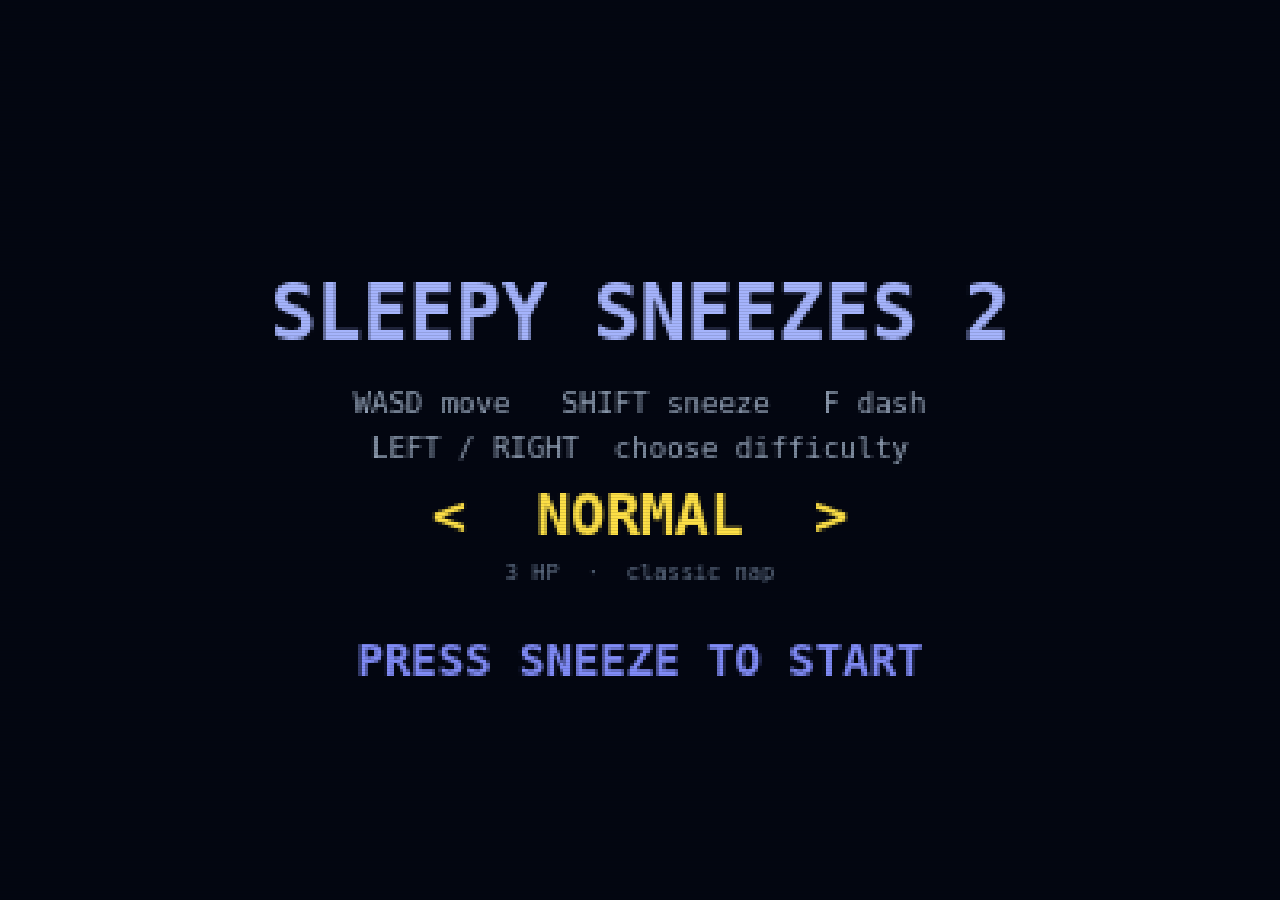
==== commit eb570278: "Drop-kick finisher, Duchess behind islands, matching end-screen Sleepyhead. Zoomed white-out with bl" ====
--- a/index.html
+++ b/index.html
@@ -231,7 +231,7 @@
         let impactFrame = {
             active: false,
             timer: 0,
-            duration: 48,
+            duration: 56,
             px: 0, py: 0, ex: 0, ey: 0,
             flyX: 0, flyY: 0, flyVX: 0, flyVY: 0,
             kanji: '斬'
@@ -888,8 +888,9 @@
             impactFrame.ey = e.y + e.h / 2;
             impactFrame.flyX = e.x;
             impactFrame.flyY = e.y;
-            impactFrame.flyVX = player.dashDirX * 14;
-            impactFrame.flyVY = player.dashDirY * 10 - 4;
+            impactFrame.flyVX = (player.dashDirX || player.facing) * 16;
+            impactFrame.flyVY = (player.dashDirY || -1) * 9 - 6;
+            impactFrame.flyRot = 0;
             impactFrame.kanji = KANJI_POOL[Math.floor(Math.random() * KANJI_POOL.length)];
             sound.executeSound();
             screenShake.trigger(18);
@@ -1371,8 +1372,22 @@
                         color: i % 3 === 0 ? '#fef08a' : i % 3 === 1 ? '#38bdf8' : '#c084fc'
                     });
                 }
-                spawnFloatingText(player.x + player.w/2 - 30, player.y - 10, 'GROUND POUND!', '#fde047');
+                spawnFloatingText(player.x + player.w/2 - 30, player.y - 10, 'DROP KICK!', '#fde047');
                 sound.hitSound();
+                let kicked = null;
+                enemies.forEach(e => {
+                    if (!e.alive) return;
+                    const dist = Math.hypot((player.x + player.w/2) - (e.x + e.w/2), (player.y + player.h) - (e.y + e.h/2));
+                    if (dist < 110 && (!kicked || dist < kicked.d)) kicked = { e, d: dist };
+                });
+                if (kicked) {
+                    kicked.e.alive = false;
+                    player.score += 400;
+                    spawnFloatingText(kicked.e.x, kicked.e.y - 18, 'FINISH!', '#fde047');
+                    player.dashDirX = player.facing;
+                    player.dashDirY = -1;
+                    triggerImpactFrame(kicked.e);
+                }
             }
 
             if (boss) {
@@ -1821,6 +1836,14 @@
 
             const theme = (levels[currentLevelIndex] && levels[currentLevelIndex].theme) || DEFAULT_THEME;
 
+            if (impactFrame.active) {
+                const cx = impactFrame.px;
+                const cy = impactFrame.py;
+                ctx.translate(cx, cy);
+                ctx.scale(1.9, 1.9);
+                ctx.translate(-cx, -cy);
+            }
+
             ctx.fillStyle = theme.sky[0];
             ctx.fillRect(0, 0, CANVAS_WIDTH, CANVAS_HEIGHT);
             
@@ -1862,6 +1885,39 @@
                 if (Math.abs(Math.sin(gameTime * 0.05 + i)) > 0.5) {
                     ctx.fillRect(Math.round(sx), Math.round(sy), 2, 2);
                 }
+            }
+
+            if (boss && boss.name === 'duchess') {
+                const bx = Math.round(220 + Math.sin(gameTime * 0.03) * 18);
+                const by = Math.round(8 + Math.sin(gameTime * 0.05) * 8);
+                ctx.fillStyle = 'rgba(80, 20, 50, 0.45)';
+                ctx.fillRect(bx + 40, by + 210, 300, 24);
+                ctx.fillStyle = '#9d174d';
+                ctx.fillRect(bx + 30, by + 70, 280, 160);
+                ctx.fillStyle = '#f9a8d4';
+                ctx.fillRect(bx + 50, by + 86, 240, 130);
+                ctx.fillStyle = '#fbcfe8';
+                ctx.fillRect(bx + 80, by + 100, 180, 90);
+                ctx.fillStyle = '#be185d';
+                ctx.fillRect(bx + 70, by + 8, 200, 80);
+                ctx.fillStyle = '#f472b6';
+                ctx.fillRect(bx + 110, by - 10, 120, 48);
+                ctx.fillStyle = '#fde68a';
+                ctx.fillRect(bx + 152, by + 4, 36, 16);
+                ctx.fillStyle = '#4c0519';
+                ctx.fillRect(bx + 100, by + 118, 36, 36);
+                ctx.fillRect(bx + 200, by + 118, 36, 36);
+                ctx.fillStyle = '#fff';
+                ctx.fillRect(bx + 110, by + 128, 14, 14);
+                ctx.fillRect(bx + 210, by + 128, 14, 14);
+                ctx.fillStyle = '#9f1239';
+                ctx.fillRect(bx + 140, by + 168, 56, 18);
+                ctx.fillStyle = '#831843';
+                ctx.fillRect(bx + 8, by + 150, 50, 70);
+                ctx.fillRect(bx + 282, by + 150, 50, 70);
+                ctx.fillStyle = '#f472b6';
+                ctx.fillRect(bx + 18, by + 200, 40, 28);
+                ctx.fillRect(bx + 282, by + 200, 40, 28);
             }
 
             platforms.forEach(p => {
@@ -2436,6 +2492,28 @@
                 }
             }
 
+            if (impactFrame.active) {
+                ctx.fillStyle = '#ffffff';
+                ctx.fillRect(-600, -600, 2000, 1600);
+                ctx.fillStyle = '#000000';
+                platforms.forEach(p => {
+                    ctx.fillRect(Math.round(p.x), Math.round(p.y), Math.round(p.w), Math.round(p.h));
+                });
+                ctx.fillRect(Math.round(player.x), Math.round(player.y), player.w, player.h);
+                ctx.fillRect(Math.round(player.x - 8), Math.round(player.y + 8), 8, 8);
+                ctx.fillRect(Math.round(player.x + player.w), Math.round(player.y + 8), 8, 8);
+                enemies.forEach(e => {
+                    if (!e.alive) return;
+                    ctx.fillRect(Math.round(e.x), Math.round(e.y), e.w, e.h);
+                });
+                ctx.save();
+                ctx.translate(Math.round(impactFrame.flyX + 16), Math.round(impactFrame.flyY + 12));
+                ctx.rotate(impactFrame.flyRot || 0);
+                ctx.fillRect(-18, -14, 36, 28);
+                ctx.fillRect(-10, -22, 20, 10);
+                ctx.restore();
+            }
+
             const lx = player.x + player.w / 2;
             const ly = player.y + player.h / 2;
             const shade = ctx.createRadialGradient(lx, ly, 40, lx, ly, 280);
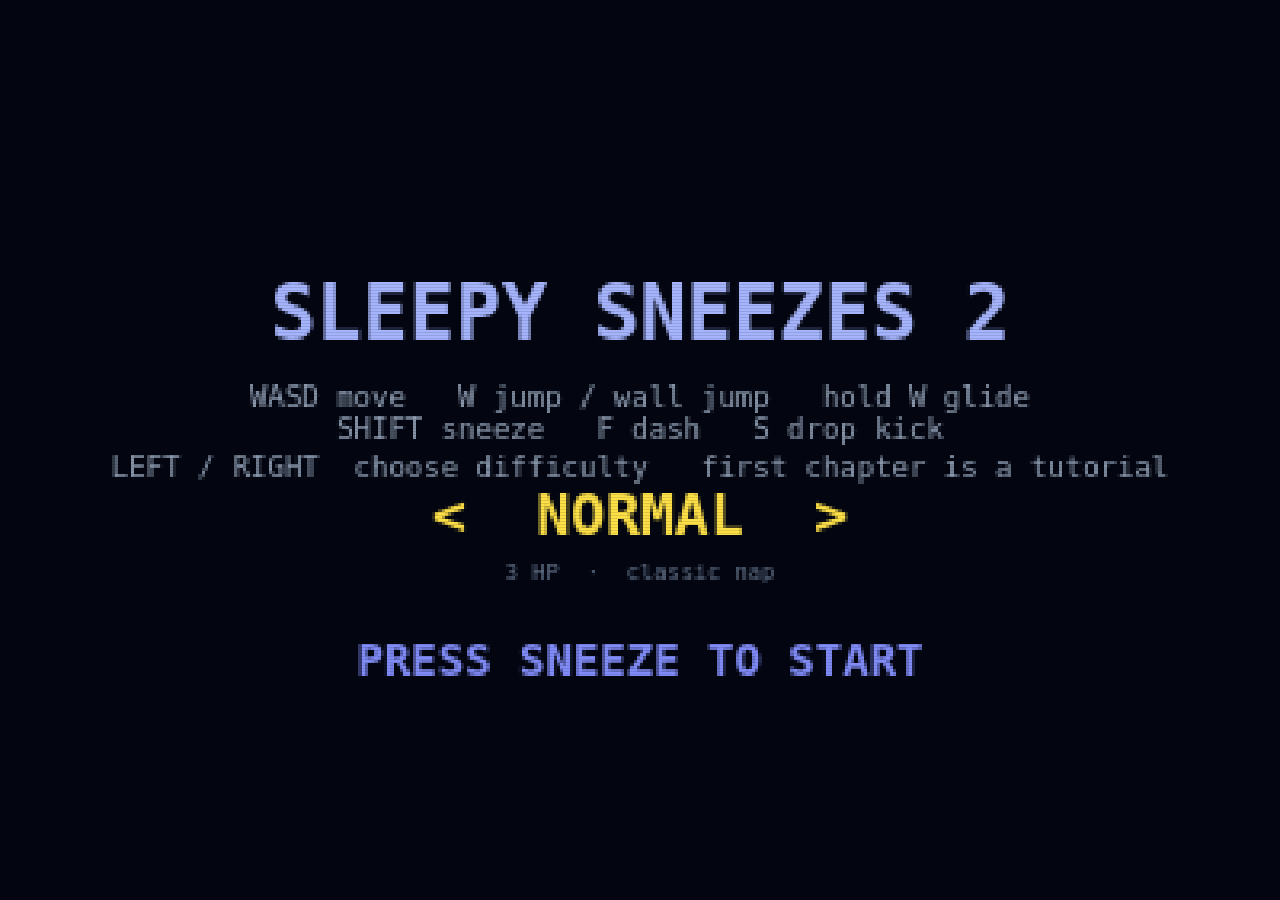
==== commit caf655b9: "Add Nap School tutorial and wall jumping. First chapter teaches walk, jump, glide, sneeze, dash, dro" ====
--- a/index.html
+++ b/index.html
@@ -262,6 +262,7 @@
         let zzzParticles = [];
         let boss = null;
         let goalPost = null;
+        let tutorialSigns = [];
         let gameTime = 0;
         let modalData = { title: '', story: '' };
         let modalActionCallback = null;
@@ -294,6 +295,41 @@
         };
 
         const levels = [
+            {
+                title: 'Nap School',
+                story: 'Lesson complete! You can move, jump, wall-jump, sneeze, dash, and drop-kick. Pillows open the IN gate.',
+                pillowsTotal: 2,
+                theme: DEFAULT_THEME,
+                setup() {
+                    platforms = [
+                        { x: 0, y: 400, w: 800, h: 50, type: 'ground' },
+                        { x: 220, y: 320, w: 120, h: 18, type: 'static' },
+                        { x: 430, y: 80, w: 36, h: 240, type: 'wall' },
+                        { x: 520, y: 250, w: 140, h: 18, type: 'static' },
+                        { x: 680, y: 180, w: 100, h: 18, type: 'static' }
+                    ];
+                    pillows = [
+                        { x: 250, y: 280, collected: false },
+                        { x: 710, y: 140, collected: false }
+                    ];
+                    enemies = [
+                        makeEnemy(300, 376, 0.35, 240, 400, 'bunny')
+                    ];
+                    hazards = [];
+                    alarmClocks = [];
+                    boss = null;
+                    tutorialSigns = [
+                        { x: 70, y: 360, text: 'A / D  walk' },
+                        { x: 70, y: 338, text: 'W  jump   hold W  glide' },
+                        { x: 240, y: 300, text: 'SHIFT hold = sneeze' },
+                        { x: 240, y: 278, text: 'F  dash' },
+                        { x: 390, y: 360, text: 'S in air = DROP KICK' },
+                        { x: 470, y: 210, text: 'W on a wall = WALL JUMP' },
+                        { x: 560, y: 228, text: 'Grab pillows, then IN' }
+                    ];
+                    goalPost = { x: 720, y: 130, w: 40, h: 50, unlocked: false };
+                }
+            },
             {
                 title: 'Allergy Curse',
                 story: 'Gather Sleepyhead\'s scattered dream pillows! Hold SNEEZE to build up power and launch yourself across wide platforms!',
@@ -1084,6 +1120,7 @@
             impactFrame.active = false;
             hazards = [];
             bossProjectiles = [];
+            tutorialSigns = [];
 
             lvl.setup();
             const Dd = DIFFS[diffIndex];
@@ -1270,6 +1307,7 @@
             }
             player.dashTrail.forEach(t => t.life--);
             player.dashTrail = player.dashTrail.filter(t => t.life > 0);
+            const prevX = player.x;
             player.x += player.vx;
 
             if (player.x < 0) player.x = 0;
@@ -1283,17 +1321,31 @@
                 if (player.coyoteTimer > 0) player.coyoteTimer--;
             }
 
-            if (keys.Up && !player.isDashing && !player.cloudMode) {
-                if (player.coyoteTimer > 0) {
+            const jumpPressed = keys.Up && !player.upHeld;
+            player.upHeld = keys.Up;
+            if (!player.isDashing && !player.cloudMode) {
+                if (jumpPressed && player.coyoteTimer > 0) {
                     player.vy = -7.8;
                     player.isGrounded = false;
                     player.coyoteTimer = 0;
+                    player.onWall = 0;
                     player.scaleX = 0.7;
                     player.scaleY = 1.3;
                     sound.jumpSound();
-                } else if (player.vy > 0) {
+                } else if (jumpPressed && player.onWall && !player.isGrounded) {
+                    player.vy = -8.2;
+                    player.vx = -player.onWall * 6.8;
+                    player.facing = player.onWall < 0 ? 1 : -1;
+                    player.onWall = 0;
+                    player.scaleX = 0.7;
+                    player.scaleY = 1.3;
+                    spawnFloatingText(player.x, player.y - 16, 'WALL JUMP!', '#a5b4fc');
+                    sound.jumpSound();
+                } else if (keys.Up && player.vy > 0) {
                     player.isGliding = true;
                     player.vy = Math.min(player.vy, 1.2);
+                } else if (!keys.Up) {
+                    player.isGliding = false;
                 }
             } else {
                 player.isGliding = false;
@@ -1651,8 +1703,9 @@
                 ctx.fillText('SLEEPY SNEEZES 2', CANVAS_WIDTH/2, CANVAS_HEIGHT/2 - 70);
                 ctx.fillStyle = '#94a3b8';
                 ctx.font = '18px monospace';
-                ctx.fillText('WASD move   SHIFT sneeze   F dash', CANVAS_WIDTH/2, CANVAS_HEIGHT/2 - 24);
-                ctx.fillText('LEFT / RIGHT  choose difficulty', CANVAS_WIDTH/2, CANVAS_HEIGHT/2 + 4);
+                ctx.fillText('WASD move   W jump / wall jump   hold W glide', CANVAS_WIDTH/2, CANVAS_HEIGHT/2 - 28);
+                ctx.fillText('SHIFT sneeze   F dash   S drop kick', CANVAS_WIDTH/2, CANVAS_HEIGHT/2 - 8);
+                ctx.fillText('LEFT / RIGHT  choose difficulty   first chapter is a tutorial', CANVAS_WIDTH/2, CANVAS_HEIGHT/2 + 16);
                 ctx.fillStyle = diffIndex === 2 ? '#f43f5e' : diffIndex === 0 ? '#86efac' : '#fde047';
                 ctx.font = 'bold 36px monospace';
                 ctx.fillText('<  ' + DIFFS[diffIndex].name + '  >', CANVAS_WIDTH/2, CANVAS_HEIGHT/2 + 52);
@@ -1936,6 +1989,16 @@
                     }
                     ctx.fillStyle = '#44403c';
                     for (let tx = px; tx < px + pw; tx += 20) ctx.fillRect(tx, py + 12, 18, 2);
+                } else if (p.type === 'wall') {
+                    ctx.fillStyle = '#1e1b4b';
+                    ctx.fillRect(px, py, pw, ph);
+                    ctx.fillStyle = '#818cf8';
+                    ctx.fillRect(px, py, 5, ph);
+                    ctx.fillRect(px + pw - 5, py, 5, ph);
+                    ctx.fillStyle = '#c4b5fd';
+                    ctx.font = '10px monospace';
+                    ctx.textAlign = 'center';
+                    ctx.fillText('WALL', px + pw / 2, py + ph / 2);
                 } else {
                     ctx.fillStyle = '#0f172a';
                     ctx.fillRect(px, py + 4, pw, ph);
@@ -1951,6 +2014,15 @@
                 ctx.globalAlpha = Math.max(0, f.life / f.maxLife);
                 ctx.fillRect(Math.round(f.x - 4), Math.round(f.y - 8), 8, 16);
                 ctx.globalAlpha = 1.0;
+            });
+
+            tutorialSigns.forEach(s => {
+                ctx.fillStyle = 'rgba(15, 23, 42, 0.72)';
+                ctx.fillRect(s.x - 8, s.y - 16, Math.min(280, s.text.length * 9 + 16), 22);
+                ctx.fillStyle = '#fde68a';
+                ctx.font = 'bold 12px monospace';
+                ctx.textAlign = 'left';
+                ctx.fillText(s.text, s.x, s.y);
             });
 
             pillows.forEach(pillow => {
